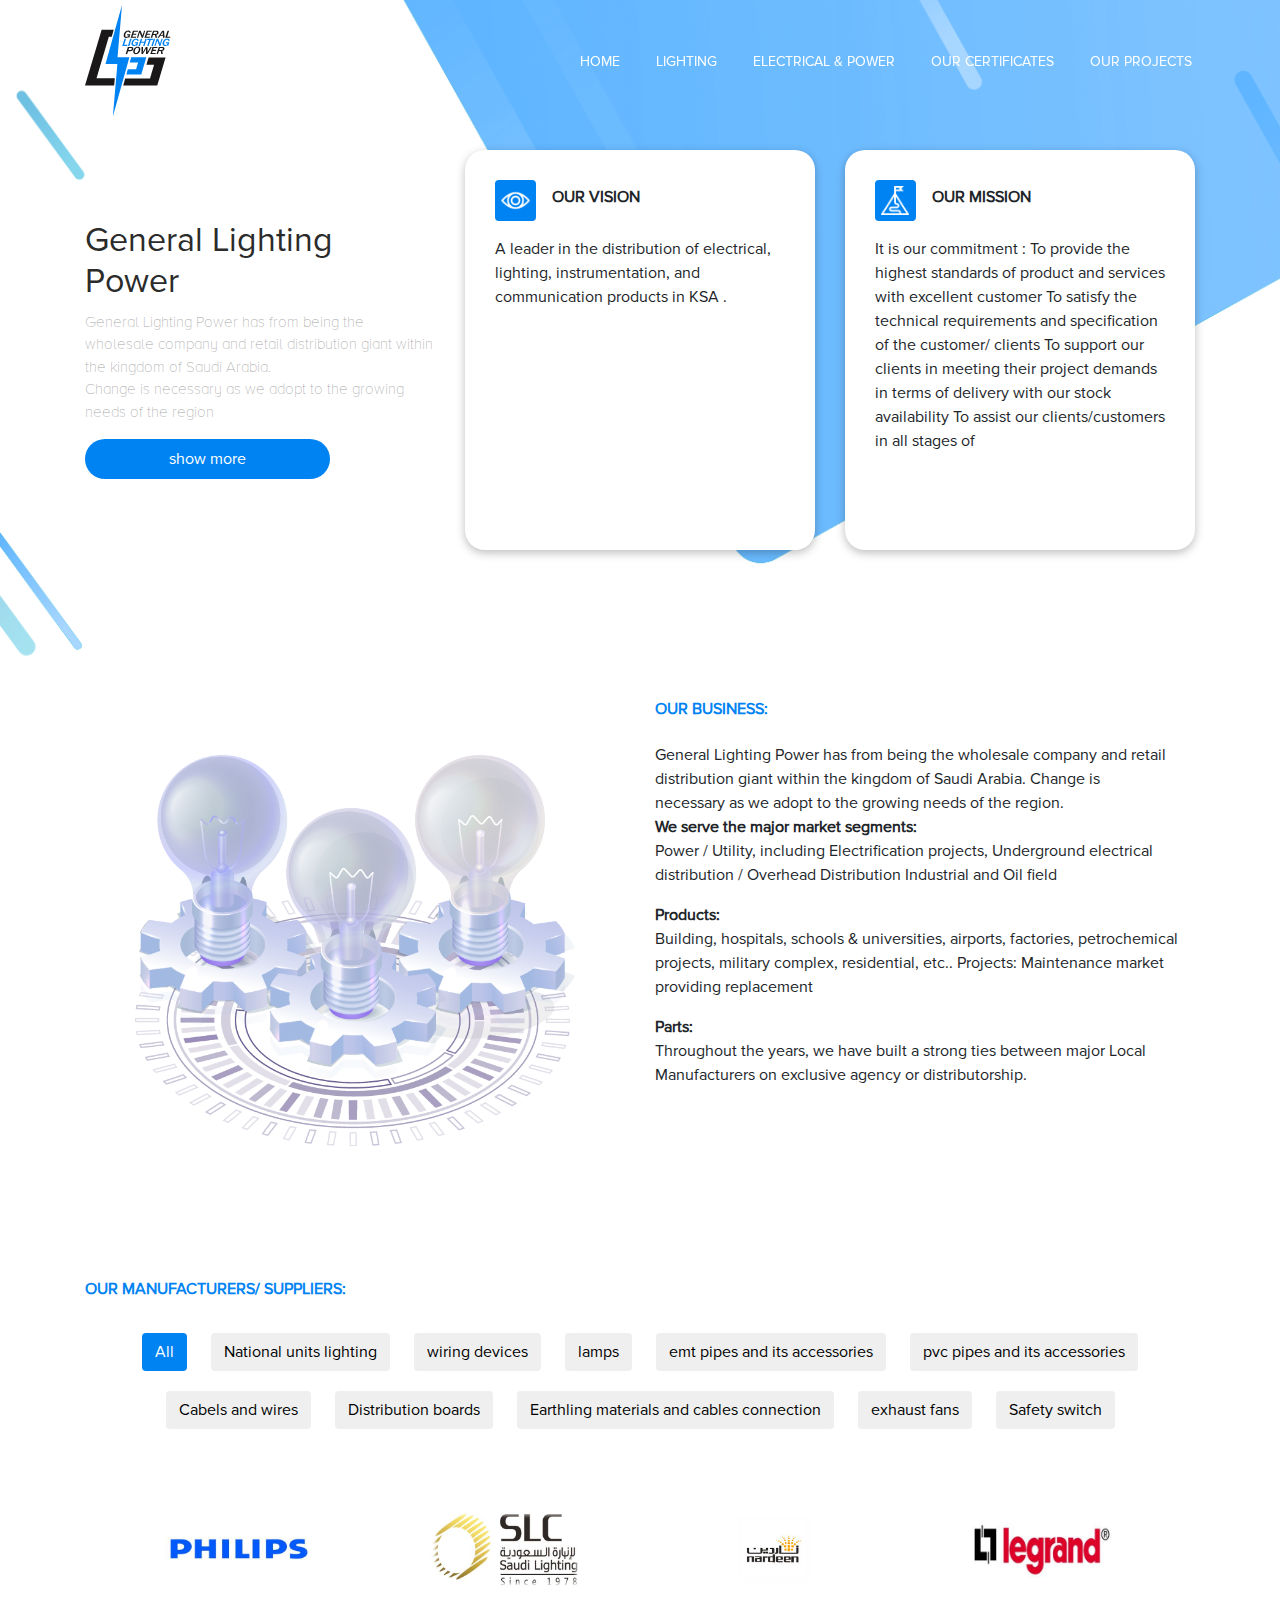
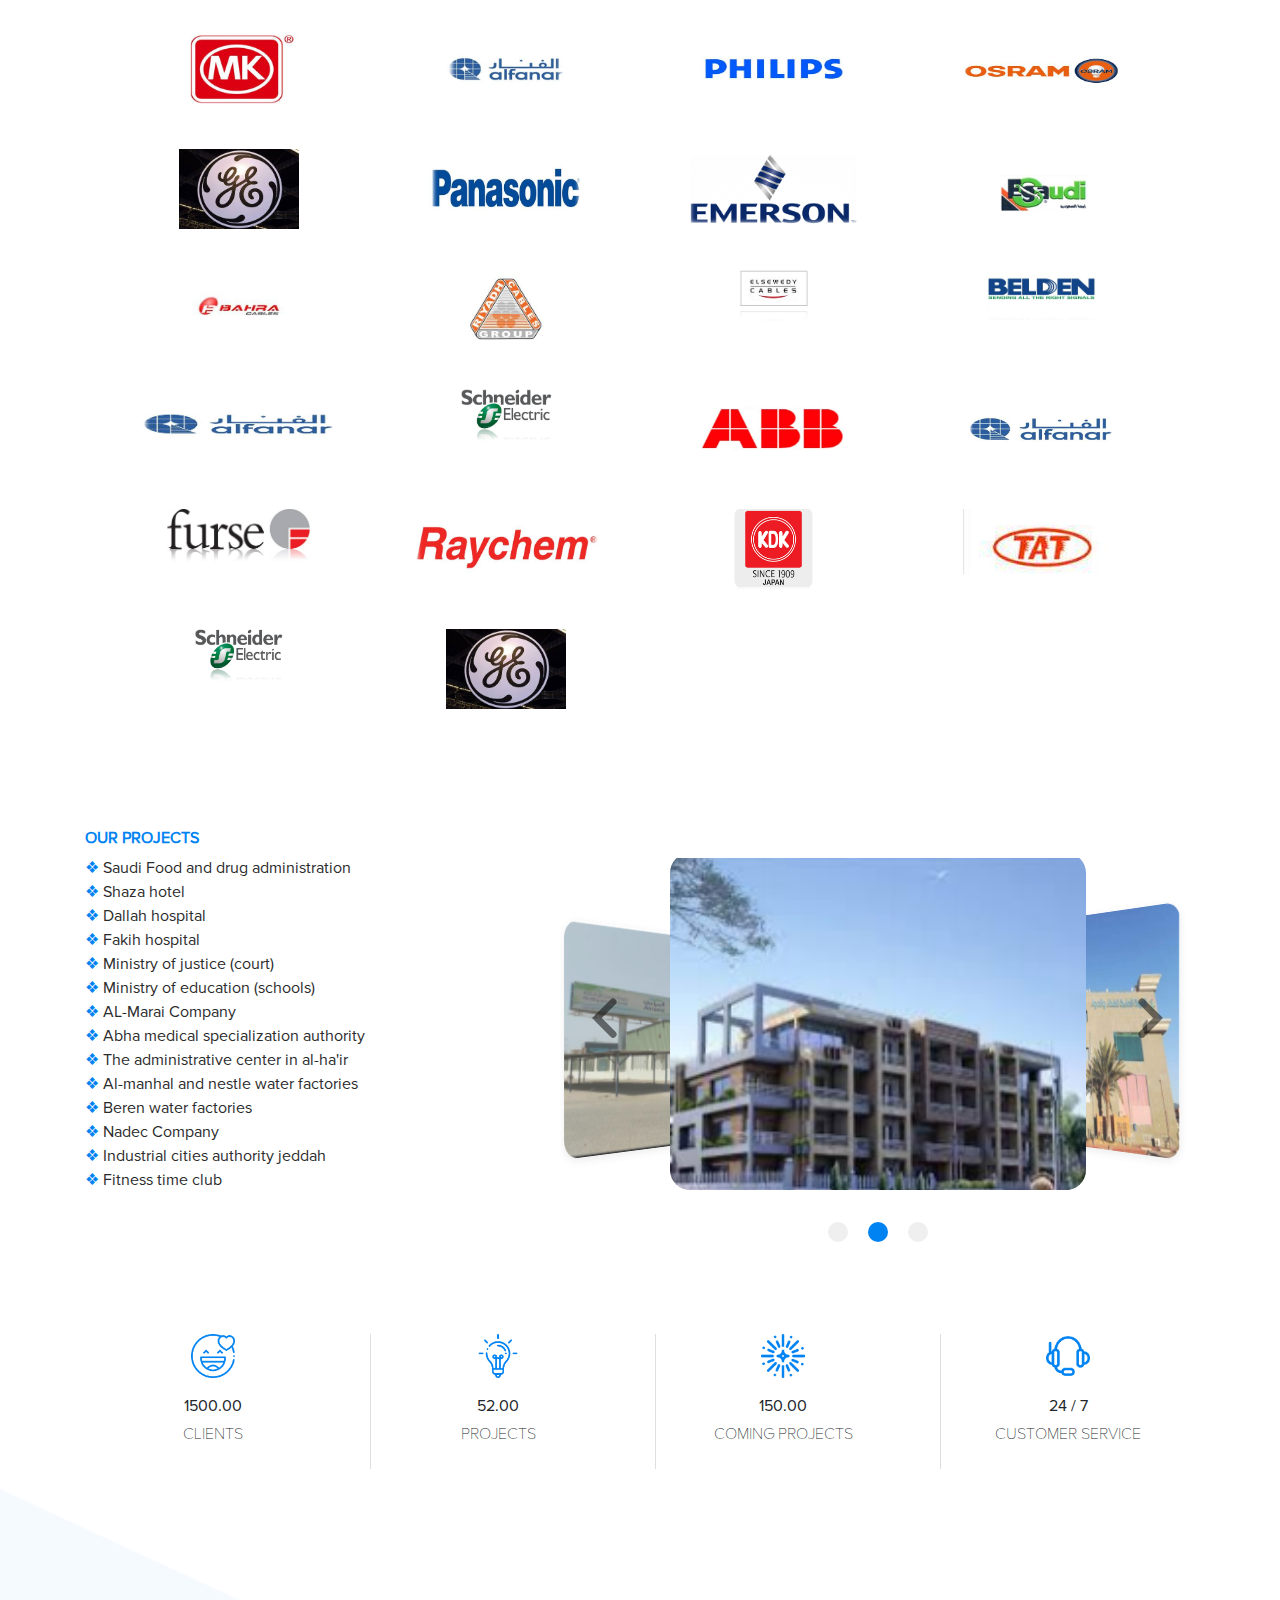
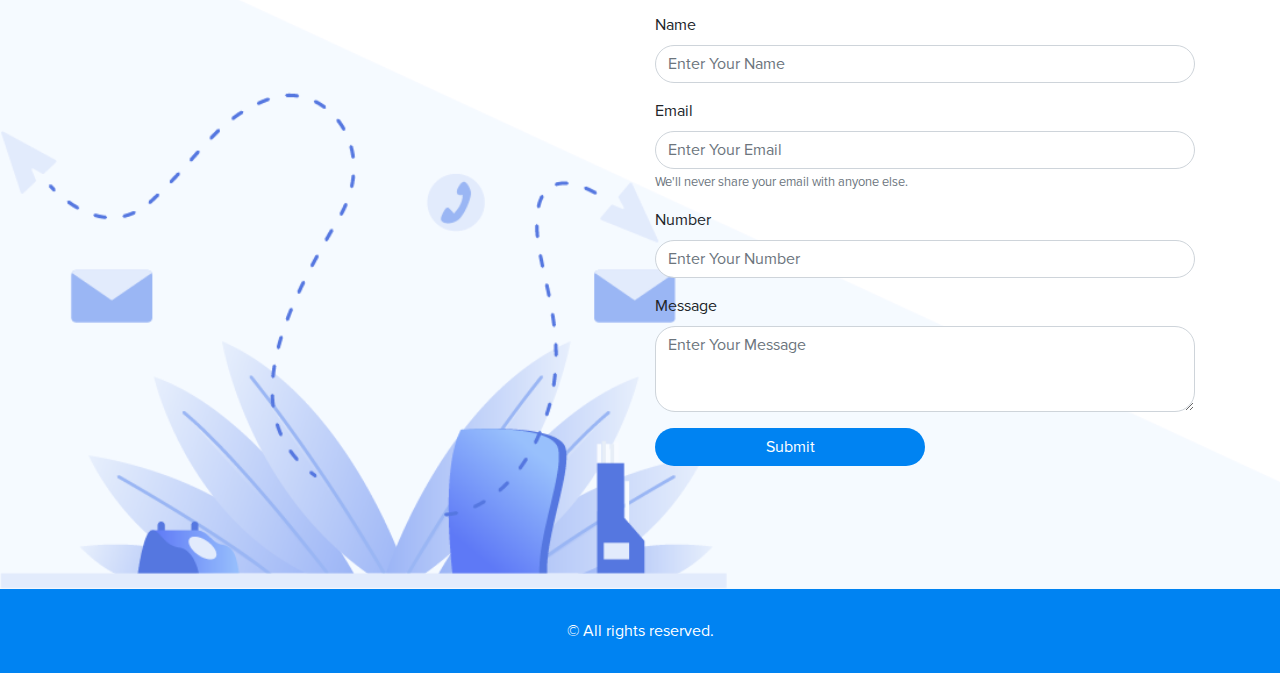
==== index.html @ 959a3797 "Initial commit." ====
<!DOCTYPE html>
<html>

<head>
  <title>GLP</title>
  <!-- Site Charset -->
  <meta charset="utf-8">
  <!-- Mobile Meta -->
  <meta name="viewport" content="width=device-width, height=device-height, initial-scale=1.0, user-scalable=yes">
  <link href="https://fonts.googleapis.com/css?family=Oswald:200,300,400,500,600,700" rel="stylesheet">
  <link href="css/all.min.css" type="stylesheet">
  <link href="css/fontawesome.min.css" type="stylesheet">

  <!-- light owl -->
  
  <link rel="stylesheet" href="css/jquery.flipster.min.css" type="text/css">

  <link href="css/animate.css" rel="stylesheet">


  <!-- BootStrap StyleSheets -->

  <link rel="stylesheet" type="text/css" href="css/bootstrap.min.css">

  <!-- Main StyleSheet -->
  <link rel="stylesheet" type="text/css" href="style.css">
  <link href="css/media.css" rel="stylesheet" type="text/css" />

</head>

<body>
  
  <header class="header" id="up">

    <div class="center-header fixed">
      <div class="container pr-0">
        <nav class="navbar navbar-expand-lg navbar-light px-0">
          <a class="navbar-brand m-0" href="#"><img src="images/logo.png"></a>
          <button class="navbar-toggler" type="button" data-toggle="collapse" data-target="#navbarNavDropdown"
            aria-controls="navbarNavDropdown" aria-expanded="false" aria-label="Toggle navigation">
            <span class="navbar-toggler-icon"></span>
          </button>
          <div id="navbarNavDropdown" class="navbar-collapse collapse show justify-content-end">
            <ul class="navbar-nav">
              <li class="nav-item">
                <a class="nav-link scroll active" href="#">HOME</a>
              </li>
              <li class="nav-item">
                <a class="nav-link scroll" href="#">LIGHTING</a>
              </li>
              <li class="nav-item">
                <a class="nav-link scroll" href="#"> Electrical & power</a>
              </li>

              <li class="nav-item">
                <a class="nav-link scroll" href="#">Our Certificates </a>
              </li>

              
              <li class="nav-item">
                <a class="nav-link scroll" href="#"> Our Projects </a>
              </li>
            </ul>
          </div>
        </nav>
      </div>
    </div>


  </header>

  <section id="cover">
   
  <div class="container">
    <div class="row">
      <div class="col-lg-4 col-md-6 col-xs-12 blockLight">
        <div class=" wow animate fadeInLeft animated" style="visibility: visible; animation-name: fadeInLeft;">

       <div class="powerLight">
         <h1>
          General Lighting Power
         </h1>
         <p>
          General Lighting Power has from being the wholesale company and retail
          distribution giant within the kingdom of Saudi Arabia.
          <br/>
          Change is necessary as we adopt to the growing needs of the region
         </p>
         <button class="btn" >
          show more
         </button>
       </div>
      </div>
      </div>

      <div class=" col-lg-4 col-md-6  col-xs-12 blockLight">
        <div class="card">
          <div class="media">
            <img class="ml-0 mb-3 mr-3" src="images/vision.png" alt="Generic placeholder image">
            <div class="media-body">
              <h5 class="mt-2">OUR VISION</h5>         
         </div>
        </div>
        <p>
          A leader in the distribution of electrical,
          lighting, instrumentation, and communication
          products in KSA .
        </p> 
        </div>
      </div>

      <div class=" col-lg-4 offset-lg-0 offset-md-3 col-md-6 col-xs-12 blockLight">
        <div class="card">
          <div class="media">
            <img class="ml-0 mb-3 mr-3" src="images/mission.png" alt="Generic placeholder image">
            <div class="media-body">
              <h5 class="mt-2">OUR MISSION</h5>         
         </div>
        </div>
        <p>
          It is our commitment : To provide the highest
          standards of product and services with
          excellent customer To satisfy the technical
          requirements and specification of the
          customer/ clients To support our clients in
          meeting their project demands in terms of
          delivery with our stock availability To assist our
          clients/customers in all stages of 
        </p> 
        </div>
      </div>

    </div>
  </div>
  </section>

<section id="business">
  <div class="container">
    <div class="row">
      <div class="col-md-6 col-xs-12 blockLight">
        <div class=" wow animate zoomIn animated" data-wow-duration="2s" style="visibility: visible; animation-name: zoomIn;">
        <img src="images/bussiness.png" class="img-fluid"/>
      </div>
      </div>
      <div class="col-md-6 col-xs-12">
        <div class="ourBusiness">
          <h5 class="mb-4">OUR Business:</h5>
         <p class="mb-0">General Lighting Power has from being the wholesale 
           company and retail
          distribution giant within the kingdom of Saudi Arabia.
          Change is
          <br> necessary as we adopt to the growing needs of the region.
         <p class="boldPrg"> We serve the major market segments:</p> 
          Power / Utility, including Electrification projects, Underground electrical
          distribution / Overhead Distribution Industrial and Oil field
          </p>
         <p>         
          <p class="boldPrg">  Products: </p>
          Building, hospitals, schools & universities, airports, factories,
          petrochemical projects, military complex, residential, etc..
          Projects:
          Maintenance market providing replacement
         </p>
          <p>              
          <p class="boldPrg">  Parts: </p>
          Throughout the years, we have built a strong ties between major Local
          Manufacturers on exclusive agency or distributorship.
          </p>
    
        </div>
      </div>
    </div>
  </div>
</section>

  <div class="test">
    <div id="Container"> 
  
      <div class="container">
        <h5 class="mb-4">OUR MANUFACTURERS/ SUPPLIERS:</h5>
        <div class="buttons">
          <button type="button" class=" btn filter all"  data-filter="all">All </button>
          <button type="button" class=" btn filter"  data-filter=".one">National units lighting  </button>
         
          <button type="button" class=" btn filter"  data-filter=".two"> wiring devices </button>
         
          <button type="button" class=" btn filter"  data-filter=".three"> lamps </button>

          <button type="button" class=" btn filter"  data-filter=".four">emt pipes and its accessories </button>

          <button type="button" class=" btn filter"  data-filter=".five"> pvc pipes and its accessories </button>

          <button type="button" class=" btn filter"  data-filter=".six">Cabels and wires </button>

          <button type="button" class=" btn filter"  data-filter=".seven"> Distribution boards </button>

          <button type="button" class=" btn filter"  data-filter=".eight"> Earthling materials and cables connection </button>

          <button type="button" class=" btn filter"  data-filter=".nine"> exhaust fans </button>

          <button type="button" class=" btn filter"  data-filter=".ten"> Safety switch </button>

        </div>
        <div class="row boxBrand">
          <div class="col-md-3 col-sm-6 mix one">
            <div class="new">
              <img class="img-fluid" src="images/p12.jpg" alt="pic1">
            </div>
          </div>
          <div class="col-md-3 col-sm-6 mix one">
            <div class="new">
              <img class="img-fluid" src="images/p11.jpg" alt="pic1">
            </div>
          </div>
          <div class="col-md-3 col-sm-6 mix one">
            <div class="new">
              <img class="img-fluid" src="images/p13.png" alt="pic1">
            </div>
          </div>


    


          <div class="col-md-3 col-sm-6 mix two">
            <div class="new">
                <img class="img-fluid" src="images/p21.jpg" alt="pic1">     
            </div>
          </div>
          <div class="col-md-3 col-sm-6 mix two">
            <div class="new">
                <img class="img-fluid" src="images/p22.jpg" alt="pic1">     
            </div>
          </div>
          <div class="col-md-3 col-sm-6 mix two">
            <div class="new">
                <img class="img-fluid" src="images/p23.jpg" alt="pic1">     
            </div>
          </div>
          <div class="col-md-3 col-sm-6 mix three">
            <div class="new">
                <img class="img-fluid" src="images/p31.jpg" alt="pic1">     
            </div>
          </div>
          <div class="col-md-3 col-sm-6 mix three">
            <div class="new">
                <img class="img-fluid" src="images/p32.jpg" alt="pic1">     
            </div>
          </div>
          <div class="col-md-3 col-sm-6 mix three">
            <div class="new">
                <img class="img-fluid" src="images/p33.jpg" alt="pic1">     
            </div>
          </div>

          <div class="col-md-3 col-sm-6 mix four">
            <div class="new">
                <img class="img-fluid" src="images/p41.jpg" alt="pic1">     
            </div>
          </div>
          
          <div class="col-md-3 col-sm-6 mix four">
            <div class="new">
                <img class="img-fluid" src="images/p42.png" alt="pic1">     
            </div>
          </div>


          <div class="col-md-3 col-sm-6 mix five">
            <div class="new">
                <img class="img-fluid" src="images/p5.jpg" alt="pic1">     
            </div>
          </div>


          <div class="col-md-3 col-sm-6 mix six">
            <div class="new">
                <img class="img-fluid" src="images/p61.jpg" alt="pic1">     
            </div>
          </div>
          <div class="col-md-3 col-sm-6 mix six">
            <div class="new">
                <img class="img-fluid" src="images/p62.jpg" alt="pic1">     
            </div>
          </div>
          <div class="col-md-3 col-sm-6 mix six">
            <div class="new">
                <img class="img-fluid" src="images/p63.jpg" alt="pic1">     
            </div>
          </div>
          <div class="col-md-3 col-sm-6 mix six">
            <div class="new">
                <img class="img-fluid" src="images/p64.jpg" alt="pic1">     
            </div>
          </div>
          <div class="col-md-3 col-sm-6 mix six">
            <div class="new">
                <img class="img-fluid" src="images/p65.jpg" alt="pic1">     
            </div>
          </div>
          <div class="col-md-3 col-sm-6 mix seven">
            <div class="new">
                <img class="img-fluid" src="images/p71.jpg" alt="pic1">     
            </div>
          </div>
          <div class="col-md-3 col-sm-6 mix seven">
            <div class="new">
                <img class="img-fluid" src="images/p72.jpg" alt="pic1">     
            </div>
          </div>
          <div class="col-md-3 col-sm-6 mix seven">
            <div class="new">
                <img class="img-fluid" src="images/p73.jpg" alt="pic1">     
            </div>
          </div>

          <div class="col-md-3 col-sm-6 mix eight">
            <div class="new">
                <img class="img-fluid" src="images/p81.jpg" alt="pic1">     
            </div>
          </div>
          <div class="col-md-3 col-sm-6 mix eight">
            <div class="new">
                <img class="img-fluid" src="images/p82.jpg" alt="pic1">     
            </div>
          </div>

          <div class="col-md-3 col-sm-6 mix nine">
            <div class="new">
                <img class="img-fluid" src="images/p91.png" alt="pic1">     
            </div>
          </div>

          <div class="col-md-3 col-sm-6 mix nine">
            <div class="new">
                <img class="img-fluid" src="images/p92.jpg" alt="pic1">     
            </div>
          </div>
          <div class="col-md-3 col-sm-6 mix ten">
            <div class="new">
                <img class="img-fluid" src="images/p101.jpg" alt="pic1">     
            </div>
          </div>
          <div class="col-md-3 col-sm-6 mix ten">
            <div class="new">
                <img class="img-fluid" src="images/p102.jpg" alt="pic1">     
            </div>
          </div>


        </div>
      </div>


    </div>
  </div>


  <section id="ourProject">
    <div class="container">
    <div class="row">
      <div class="col-md-5 col-xs-12">
        <div class="projects">
          <h5>our projects</h5>
          <p><span>❖</span> Saudi Food and drug administration</p> 
          <p><span>❖</span> Shaza hotel</p> 
          <p><span>❖</span> Dallah hospital</p> 
          <p><span>❖</span> Fakih hospital </p> 
          <p><span>❖</span> Ministry of justice (court)</p> 
          <p><span>❖</span> Ministry of education (schools)</p> 
          <p><span>❖</span> AL-Marai Company</p> 
          <p><span>❖</span> Abha medical specialization authority</p> 
          <p><span>❖</span> The administrative center in al-ha'ir </p> 
          <p><span>❖</span> Al-manhal and nestle water factories</p> 
          <p><span>❖</span> Beren water factories</p> 
          <p><span>❖</span> Nadec Company</p> 
          <p><span>❖</span> Industrial cities authority jeddah</p>
          <p><span>❖</span> Fitness time club</p> 
        </div>
      </div>


        <div class="col-md-7 col-xs-12">

          <div id="carousel">
            <ul class="flip-items">
                <li data-flip-title="Red">
                    <img src="images/Layer 5.png">
                </li>
                <li data-flip-title="Razzmatazz" data-flip-category="Purples">
                    <img src="images/Mask Group 8.png">
                 </li>
                <li data-flip-title="Deep Lilac" data-flip-category="Purples">
                  <img src="images/Layer 2.png">
                </li>
            
            </ul>

          
        </div>
        <div class="nav__links">
          <ul id="slider-dots">
          </ul>
        </div>
     
      </div>

      </div>
    </div>
   
  </section>

<section id="proparty">
 <div class="container">
   <div class="row">

     <div class="col-md-3 col-xs-12">
      <div class="card noBorder">
        <img class="img-fluid" src="images/heart.png"/>
        <p class="mb-1 mt-3 boldPrg">1500.00</p>
        <p class="thinPrg">clients</p>
      </div>
     </div>

     <div class="col-md-3 col-xs-12">
      <div class="card">
        <img class="img-fluid" src="images/idea.png"/>
        <p class="mb-1 mt-3 boldPrg">52.00</p>
        <p class="thinPrg">projects</p>
      </div>
     </div>

     <div class="col-md-3 col-xs-12">
      <div class="card">
        <img class="img-fluid" src="images/firework.png"/>
        <p class="mb-1 mt-3 boldPrg">150.00</p>
        <p class="thinPrg">coming projects</p>
      </div>
     </div>

     <div class="col-md-3 col-xs-12">
      <div class="card">
        <img class="img-fluid" src="images/customer-service.png"/>
        <p class="mb-1 mt-3 boldPrg">24 / 7</p>
        <p class="thinPrg">customer service</p>
      </div>
     </div>

   </div>
 </div>
</section>




  <footer>
    <div class="footerCover">
      <div class="container">
        <div class="row">
         <div class="offset-md-6 col-md-6 col-xs-12">
           <div class="lightBorder">
             <form>

              <div class="form-group">
                <label for="formGroupExampleInput">Name</label>
                <input type="text" class="form-control" id="formGroupExampleInput" placeholder="Enter Your Name ">
              </div>
  
              <div class="form-group">
                <label for="exampleInputEmail1">Email</label>
                <input type="email" class="form-control" id="exampleInputEmail1" aria-describedby="emailHelp" placeholder="Enter Your Email">
                <small id="emailHelp" class="form-text text-muted">We'll never share your email with anyone else.</small>
              </div>
              
              <div class="form-group">
                <label for="formGroupExampleInput">Number</label>
                <input type="text" class="form-control" id="formGroupExampleInput1" placeholder="Enter Your Number">
              </div>
  
              <div class="form-group">
                <label for="exampleFormControlTextarea1">Message</label>
                <textarea class="form-control" id="exampleFormControlTextarea1" placeholder="Enter Your Message" rows="3"></textarea>
              </div>
           
              <button type="submit" class="btn btn-primary">Submit</button>
            </form></div>
        
        </div>
        </div><!--row-->
      </div> <!--container---->
    </div><!--footer cover-->

    <div class="col-md-12 p-0">
      <div class="copyright">
        <p class="mb-0">© All rights reserved.</p>
      </div>
    </div>
  </footer>

  <!-- JavaScript -->

  <script type="text/javascript" src="js/jquery.min.js"></script>
  <script type="text/javascript" src="js/bootstrap.min.js"></script>
  <script type="text/javascript" src="js/fontawesome.min.js"></script>
  <script type="text/javascript" src="js/mixitup.js"></script>
  <script type="text/javascript" src="js/wow.min.js"></script>
  <script type="text/javascript" src="js/all.min.js"></script>
  <script type="text/javascript" src="js/jquery.flipster.min.js"></script>
  <script type="text/javascript" src="js/main.js"></script>
</body>

</html>
---- css/all.min.css ----
.fa,.fab,.fal,.far,.fas{-moz-osx-font-smoothing:grayscale;-webkit-font-smoothing:antialiased;display:inline-block;font-style:normal;font-variant:normal;text-rendering:auto;line-height:1}.fa-lg{font-size:1.33333em;line-height:.75em;vertical-align:-.0667em}.fa-xs{font-size:.75em}.fa-sm{font-size:.875em}.fa-1x{font-size:1em}.fa-2x{font-size:2em}.fa-3x{font-size:3em}.fa-4x{font-size:4em}.fa-5x{font-size:5em}.fa-6x{font-size:6em}.fa-7x{font-size:7em}.fa-8x{font-size:8em}.fa-9x{font-size:9em}.fa-10x{font-size:10em}.fa-fw{text-align:center;width:1.25em}.fa-ul{list-style-type:none;margin-left:2.5em;padding-left:0}.fa-ul>li{position:relative}.fa-li{left:-2em;position:absolute;text-align:center;width:2em;line-height:inherit}.fa-border{border:.08em solid #eee;border-radius:.1em;padding:.2em .25em .15em}.fa-pull-left{float:left}.fa-pull-right{float:right}.fa.fa-pull-left,.fab.fa-pull-left,.fal.fa-pull-left,.far.fa-pull-left,.fas.fa-pull-left{margin-right:.3em}.fa.fa-pull-right,.fab.fa-pull-right,.fal.fa-pull-right,.far.fa-pull-right,.fas.fa-pull-right{margin-left:.3em}.fa-spin{animation:fa-spin 2s infinite linear}.fa-pulse{animation:fa-spin 1s infinite steps(8)}@keyframes fa-spin{0%{transform:rotate(0deg)}to{transform:rotate(1turn)}}.fa-rotate-90{-ms-filter:"progid:DXImageTransform.Microsoft.BasicImage(rotation=1)";transform:rotate(90deg)}.fa-rotate-180{-ms-filter:"progid:DXImageTransform.Microsoft.BasicImage(rotation=2)";transform:rotate(180deg)}.fa-rotate-270{-ms-filter:"progid:DXImageTransform.Microsoft.BasicImage(rotation=3)";transform:rotate(270deg)}.fa-flip-horizontal{-ms-filter:"progid:DXImageTransform.Microsoft.BasicImage(rotation=0, mirror=1)";transform:scaleX(-1)}.fa-flip-vertical{transform:scaleY(-1)}.fa-flip-horizontal.fa-flip-vertical,.fa-flip-vertical{-ms-filter:"progid:DXImageTransform.Microsoft.BasicImage(rotation=2, mirror=1)"}.fa-flip-horizontal.fa-flip-vertical{transform:scale(-1)}:root .fa-flip-horizontal,:root .fa-flip-vertical,:root .fa-rotate-90,:root .fa-rotate-180,:root .fa-rotate-270{filter:none}.fa-stack{display:inline-block;height:2em;line-height:2em;position:relative;vertical-align:middle;width:2.5em}.fa-stack-1x,.fa-stack-2x{left:0;position:absolute;text-align:center;width:100%}.fa-stack-1x{line-height:inherit}.fa-stack-2x{font-size:2em}.fa-inverse{color:#fff}.fa-500px:before{content:"\f26e"}.fa-accessible-icon:before{content:"\f368"}.fa-accusoft:before{content:"\f369"}.fa-acquisitions-incorporated:before{content:"\f6af"}.fa-ad:before{content:"\f641"}.fa-address-book:before{content:"\f2b9"}.fa-address-card:before{content:"\f2bb"}.fa-adjust:before{content:"\f042"}.fa-adn:before{content:"\f170"}.fa-adobe:before{content:"\f778"}.fa-adversal:before{content:"\f36a"}.fa-affiliatetheme:before{content:"\f36b"}.fa-air-freshener:before{content:"\f5d0"}.fa-algolia:before{content:"\f36c"}.fa-align-center:before{content:"\f037"}.fa-align-justify:before{content:"\f039"}.fa-align-left:before{content:"\f036"}.fa-align-right:before{content:"\f038"}.fa-alipay:before{content:"\f642"}.fa-allergies:before{content:"\f461"}.fa-amazon:before{content:"\f270"}.fa-amazon-pay:before{content:"\f42c"}.fa-ambulance:before{content:"\f0f9"}.fa-american-sign-language-interpreting:before{content:"\f2a3"}.fa-amilia:before{content:"\f36d"}.fa-anchor:before{content:"\f13d"}.fa-android:before{content:"\f17b"}.fa-angellist:before{content:"\f209"}.fa-angle-double-down:before{content:"\f103"}.fa-angle-double-left:before{content:"\f100"}.fa-angle-double-right:before{content:"\f101"}.fa-angle-double-up:before{content:"\f102"}.fa-angle-down:before{content:"\f107"}.fa-angle-left:before{content:"\f104"}.fa-angle-right:before{content:"\f105"}.fa-angle-up:before{content:"\f106"}.fa-angry:before{content:"\f556"}.fa-angrycreative:before{content:"\f36e"}.fa-angular:before{content:"\f420"}.fa-ankh:before{content:"\f644"}.fa-app-store:before{content:"\f36f"}.fa-app-store-ios:before{content:"\f370"}.fa-apper:before{content:"\f371"}.fa-apple:before{content:"\f179"}.fa-apple-alt:before{content:"\f5d1"}.fa-apple-pay:before{content:"\f415"}.fa-archive:before{content:"\f187"}.fa-archway:before{content:"\f557"}.fa-arrow-alt-circle-down:before{content:"\f358"}.fa-arrow-alt-circle-left:before{content:"\f359"}.fa-arrow-alt-circle-right:before{content:"\f35a"}.fa-arrow-alt-circle-up:before{content:"\f35b"}.fa-arrow-circle-down:before{content:"\f0ab"}.fa-arrow-circle-left:before{content:"\f0a8"}.fa-arrow-circle-right:before{content:"\f0a9"}.fa-arrow-circle-up:before{content:"\f0aa"}.fa-arrow-down:before{content:"\f063"}.fa-arrow-left:before{content:"\f060"}.fa-arrow-right:before{content:"\f061"}.fa-arrow-up:before{content:"\f062"}.fa-arrows-alt:before{content:"\f0b2"}.fa-arrows-alt-h:before{content:"\f337"}.fa-arrows-alt-v:before{content:"\f338"}.fa-artstation:before{content:"\f77a"}.fa-assistive-listening-systems:before{content:"\f2a2"}.fa-asterisk:before{content:"\f069"}.fa-asymmetrik:before{content:"\f372"}.fa-at:before{content:"\f1fa"}.fa-atlas:before{content:"\f558"}.fa-atlassian:before{content:"\f77b"}.fa-atom:before{content:"\f5d2"}.fa-audible:before{content:"\f373"}.fa-audio-description:before{content:"\f29e"}.fa-autoprefixer:before{content:"\f41c"}.fa-avianex:before{content:"\f374"}.fa-aviato:before{content:"\f421"}.fa-award:before{content:"\f559"}.fa-aws:before{content:"\f375"}.fa-baby:before{content:"\f77c"}.fa-baby-carriage:before{content:"\f77d"}.fa-backspace:before{content:"\f55a"}.fa-backward:before{content:"\f04a"}.fa-balance-scale:before{content:"\f24e"}.fa-ban:before{content:"\f05e"}.fa-band-aid:before{content:"\f462"}.fa-bandcamp:before{content:"\f2d5"}.fa-barcode:before{content:"\f02a"}.fa-bars:before{content:"\f0c9"}.fa-baseball-ball:before{content:"\f433"}.fa-basketball-ball:before{content:"\f434"}.fa-bath:before{content:"\f2cd"}.fa-battery-empty:before{content:"\f244"}.fa-battery-full:before{content:"\f240"}.fa-battery-half:before{content:"\f242"}.fa-battery-quarter:before{content:"\f243"}.fa-battery-three-quarters:before{content:"\f241"}.fa-bed:before{content:"\f236"}.fa-beer:before{content:"\f0fc"}.fa-behance:before{content:"\f1b4"}.fa-behance-square:before{content:"\f1b5"}.fa-bell:before{content:"\f0f3"}.fa-bell-slash:before{content:"\f1f6"}.fa-bezier-curve:before{content:"\f55b"}.fa-bible:before{content:"\f647"}.fa-bicycle:before{content:"\f206"}.fa-bimobject:before{content:"\f378"}.fa-binoculars:before{content:"\f1e5"}.fa-biohazard:before{content:"\f780"}.fa-birthday-cake:before{content:"\f1fd"}.fa-bitbucket:before{content:"\f171"}.fa-bitcoin:before{content:"\f379"}.fa-bity:before{content:"\f37a"}.fa-black-tie:before{content:"\f27e"}.fa-blackberry:before{content:"\f37b"}.fa-blender:before{content:"\f517"}.fa-blender-phone:before{content:"\f6b6"}.fa-blind:before{content:"\f29d"}.fa-blog:before{content:"\f781"}.fa-blogger:before{content:"\f37c"}.fa-blogger-b:before{content:"\f37d"}.fa-bluetooth:before{content:"\f293"}.fa-bluetooth-b:before{content:"\f294"}.fa-bold:before{content:"\f032"}.fa-bolt:before{content:"\f0e7"}.fa-bomb:before{content:"\f1e2"}.fa-bone:before{content:"\f5d7"}.fa-bong:before{content:"\f55c"}.fa-book:before{content:"\f02d"}.fa-book-dead:before{content:"\f6b7"}.fa-book-open:before{content:"\f518"}.fa-book-reader:before{content:"\f5da"}.fa-bookmark:before{content:"\f02e"}.fa-bowling-ball:before{content:"\f436"}.fa-box:before{content:"\f466"}.fa-box-open:before{content:"\f49e"}.fa-boxes:before{content:"\f468"}.fa-braille:before{content:"\f2a1"}.fa-brain:before{content:"\f5dc"}.fa-briefcase:before{content:"\f0b1"}.fa-briefcase-medical:before{content:"\f469"}.fa-broadcast-tower:before{content:"\f519"}.fa-broom:before{content:"\f51a"}.fa-brush:before{content:"\f55d"}.fa-btc:before{content:"\f15a"}.fa-bug:before{content:"\f188"}.fa-building:before{content:"\f1ad"}.fa-bullhorn:before{content:"\f0a1"}.fa-bullseye:before{content:"\f140"}.fa-burn:before{content:"\f46a"}.fa-buromobelexperte:before{content:"\f37f"}.fa-bus:before{content:"\f207"}.fa-bus-alt:before{content:"\f55e"}.fa-business-time:before{content:"\f64a"}.fa-buysellads:before{content:"\f20d"}.fa-calculator:before{content:"\f1ec"}.fa-calendar:before{content:"\f133"}.fa-calendar-alt:before{content:"\f073"}.fa-calendar-check:before{content:"\f274"}.fa-calendar-day:before{content:"\f783"}.fa-calendar-minus:before{content:"\f272"}.fa-calendar-plus:before{content:"\f271"}.fa-calendar-times:before{content:"\f273"}.fa-calendar-week:before{content:"\f784"}.fa-camera:before{content:"\f030"}.fa-camera-retro:before{content:"\f083"}.fa-campground:before{content:"\f6bb"}.fa-canadian-maple-leaf:before{content:"\f785"}.fa-candy-cane:before{content:"\f786"}.fa-cannabis:before{content:"\f55f"}.fa-capsules:before{content:"\f46b"}.fa-car:before{content:"\f1b9"}.fa-car-alt:before{content:"\f5de"}.fa-car-battery:before{content:"\f5df"}.fa-car-crash:before{content:"\f5e1"}.fa-car-side:before{content:"\f5e4"}.fa-caret-down:before{content:"\f0d7"}.fa-caret-left:before{content:"\f0d9"}.fa-caret-right:before{content:"\f0da"}.fa-caret-square-down:before{content:"\f150"}.fa-caret-square-left:before{content:"\f191"}.fa-caret-square-right:before{content:"\f152"}.fa-caret-square-up:before{content:"\f151"}.fa-caret-up:before{content:"\f0d8"}.fa-carrot:before{content:"\f787"}.fa-cart-arrow-down:before{content:"\f218"}.fa-cart-plus:before{content:"\f217"}.fa-cash-register:before{content:"\f788"}.fa-cat:before{content:"\f6be"}.fa-cc-amazon-pay:before{content:"\f42d"}.fa-cc-amex:before{content:"\f1f3"}.fa-cc-apple-pay:before{content:"\f416"}.fa-cc-diners-club:before{content:"\f24c"}.fa-cc-discover:before{content:"\f1f2"}.fa-cc-jcb:before{content:"\f24b"}.fa-cc-mastercard:before{content:"\f1f1"}.fa-cc-paypal:before{content:"\f1f4"}.fa-cc-stripe:before{content:"\f1f5"}.fa-cc-visa:before{content:"\f1f0"}.fa-centercode:before{content:"\f380"}.fa-centos:before{content:"\f789"}.fa-certificate:before{content:"\f0a3"}.fa-chair:before{content:"\f6c0"}.fa-chalkboard:before{content:"\f51b"}.fa-chalkboard-teacher:before{content:"\f51c"}.fa-charging-station:before{content:"\f5e7"}.fa-chart-area:before{content:"\f1fe"}.fa-chart-bar:before{content:"\f080"}.fa-chart-line:before{content:"\f201"}.fa-chart-pie:before{content:"\f200"}.fa-check:before{content:"\f00c"}.fa-check-circle:before{content:"\f058"}.fa-check-double:before{content:"\f560"}.fa-check-square:before{content:"\f14a"}.fa-chess:before{content:"\f439"}.fa-chess-bishop:before{content:"\f43a"}.fa-chess-board:before{content:"\f43c"}.fa-chess-king:before{content:"\f43f"}.fa-chess-knight:before{content:"\f441"}.fa-chess-pawn:before{content:"\f443"}.fa-chess-queen:before{content:"\f445"}.fa-chess-rook:before{content:"\f447"}.fa-chevron-circle-down:before{content:"\f13a"}.fa-chevron-circle-left:before{content:"\f137"}.fa-chevron-circle-right:before{content:"\f138"}.fa-chevron-circle-up:before{content:"\f139"}.fa-chevron-down:before{content:"\f078"}.fa-chevron-left:before{content:"\f053"}.fa-chevron-right:before{content:"\f054"}.fa-chevron-up:before{content:"\f077"}.fa-child:before{content:"\f1ae"}.fa-chrome:before{content:"\f268"}.fa-church:before{content:"\f51d"}.fa-circle:before{content:"\f111"}.fa-circle-notch:before{content:"\f1ce"}.fa-city:before{content:"\f64f"}.fa-clipboard:before{content:"\f328"}.fa-clipboard-check:before{content:"\f46c"}.fa-clipboard-list:before{content:"\f46d"}.fa-clock:before{content:"\f017"}.fa-clone:before{content:"\f24d"}.fa-closed-captioning:before{content:"\f20a"}.fa-cloud:before{content:"\f0c2"}.fa-cloud-download-alt:before{content:"\f381"}.fa-cloud-meatball:before{content:"\f73b"}.fa-cloud-moon:before{content:"\f6c3"}.fa-cloud-moon-rain:before{content:"\f73c"}.fa-cloud-rain:before{content:"\f73d"}.fa-cloud-showers-heavy:before{content:"\f740"}.fa-cloud-sun:before{content:"\f6c4"}.fa-cloud-sun-rain:before{content:"\f743"}.fa-cloud-upload-alt:before{content:"\f382"}.fa-cloudscale:before{content:"\f383"}.fa-cloudsmith:before{content:"\f384"}.fa-cloudversify:before{content:"\f385"}.fa-cocktail:before{content:"\f561"}.fa-code:before{content:"\f121"}.fa-code-branch:before{content:"\f126"}.fa-codepen:before{content:"\f1cb"}.fa-codiepie:before{content:"\f284"}.fa-coffee:before{content:"\f0f4"}.fa-cog:before{content:"\f013"}.fa-cogs:before{content:"\f085"}.fa-coins:before{content:"\f51e"}.fa-columns:before{content:"\f0db"}.fa-comment:before{content:"\f075"}.fa-comment-alt:before{content:"\f27a"}.fa-comment-dollar:before{content:"\f651"}.fa-comment-dots:before{content:"\f4ad"}.fa-comment-slash:before{content:"\f4b3"}.fa-comments:before{content:"\f086"}.fa-comments-dollar:before{content:"\f653"}.fa-compact-disc:before{content:"\f51f"}.fa-compass:before{content:"\f14e"}.fa-compress:before{content:"\f066"}.fa-compress-arrows-alt:before{content:"\f78c"}.fa-concierge-bell:before{content:"\f562"}.fa-confluence:before{content:"\f78d"}.fa-connectdevelop:before{content:"\f20e"}.fa-contao:before{content:"\f26d"}.fa-cookie:before{content:"\f563"}.fa-cookie-bite:before{content:"\f564"}.fa-copy:before{content:"\f0c5"}.fa-copyright:before{content:"\f1f9"}.fa-couch:before{content:"\f4b8"}.fa-cpanel:before{content:"\f388"}.fa-creative-commons:before{content:"\f25e"}.fa-creative-commons-by:before{content:"\f4e7"}.fa-creative-commons-nc:before{content:"\f4e8"}.fa-creative-commons-nc-eu:before{content:"\f4e9"}.fa-creative-commons-nc-jp:before{content:"\f4ea"}.fa-creative-commons-nd:before{content:"\f4eb"}.fa-creative-commons-pd:before{content:"\f4ec"}.fa-creative-commons-pd-alt:before{content:"\f4ed"}.fa-creative-commons-remix:before{content:"\f4ee"}.fa-creative-commons-sa:before{content:"\f4ef"}.fa-creative-commons-sampling:before{content:"\f4f0"}.fa-creative-commons-sampling-plus:before{content:"\f4f1"}.fa-creative-commons-share:before{content:"\f4f2"}.fa-creative-commons-zero:before{content:"\f4f3"}.fa-credit-card:before{content:"\f09d"}.fa-critical-role:before{content:"\f6c9"}.fa-crop:before{content:"\f125"}.fa-crop-alt:before{content:"\f565"}.fa-cross:before{content:"\f654"}.fa-crosshairs:before{content:"\f05b"}.fa-crow:before{content:"\f520"}.fa-crown:before{content:"\f521"}.fa-css3:before{content:"\f13c"}.fa-css3-alt:before{content:"\f38b"}.fa-cube:before{content:"\f1b2"}.fa-cubes:before{content:"\f1b3"}.fa-cut:before{content:"\f0c4"}.fa-cuttlefish:before{content:"\f38c"}.fa-d-and-d:before{content:"\f38d"}.fa-d-and-d-beyond:before{content:"\f6ca"}.fa-dashcube:before{content:"\f210"}.fa-database:before{content:"\f1c0"}.fa-deaf:before{content:"\f2a4"}.fa-delicious:before{content:"\f1a5"}.fa-democrat:before{content:"\f747"}.fa-deploydog:before{content:"\f38e"}.fa-deskpro:before{content:"\f38f"}.fa-desktop:before{content:"\f108"}.fa-dev:before{content:"\f6cc"}.fa-deviantart:before{content:"\f1bd"}.fa-dharmachakra:before{content:"\f655"}.fa-dhl:before{content:"\f790"}.fa-diagnoses:before{content:"\f470"}.fa-diaspora:before{content:"\f791"}.fa-dice:before{content:"\f522"}.fa-dice-d20:before{content:"\f6cf"}.fa-dice-d6:before{content:"\f6d1"}.fa-dice-five:before{content:"\f523"}.fa-dice-four:before{content:"\f524"}.fa-dice-one:before{content:"\f525"}.fa-dice-six:before{content:"\f526"}.fa-dice-three:before{content:"\f527"}.fa-dice-two:before{content:"\f528"}.fa-digg:before{content:"\f1a6"}.fa-digital-ocean:before{content:"\f391"}.fa-digital-tachograph:before{content:"\f566"}.fa-directions:before{content:"\f5eb"}.fa-discord:before{content:"\f392"}.fa-discourse:before{content:"\f393"}.fa-divide:before{content:"\f529"}.fa-dizzy:before{content:"\f567"}.fa-dna:before{content:"\f471"}.fa-dochub:before{content:"\f394"}.fa-docker:before{content:"\f395"}.fa-dog:before{content:"\f6d3"}.fa-dollar-sign:before{content:"\f155"}.fa-dolly:before{content:"\f472"}.fa-dolly-flatbed:before{content:"\f474"}.fa-donate:before{content:"\f4b9"}.fa-door-closed:before{content:"\f52a"}.fa-door-open:before{content:"\f52b"}.fa-dot-circle:before{content:"\f192"}.fa-dove:before{content:"\f4ba"}.fa-download:before{content:"\f019"}.fa-draft2digital:before{content:"\f396"}.fa-drafting-compass:before{content:"\f568"}.fa-dragon:before{content:"\f6d5"}.fa-draw-polygon:before{content:"\f5ee"}.fa-dribbble:before{content:"\f17d"}.fa-dribbble-square:before{content:"\f397"}.fa-dropbox:before{content:"\f16b"}.fa-drum:before{content:"\f569"}.fa-drum-steelpan:before{content:"\f56a"}.fa-drumstick-bite:before{content:"\f6d7"}.fa-drupal:before{content:"\f1a9"}.fa-dumbbell:before{content:"\f44b"}.fa-dumpster:before{content:"\f793"}.fa-dumpster-fire:before{content:"\f794"}.fa-dungeon:before{content:"\f6d9"}.fa-dyalog:before{content:"\f399"}.fa-earlybirds:before{content:"\f39a"}.fa-ebay:before{content:"\f4f4"}.fa-edge:before{content:"\f282"}.fa-edit:before{content:"\f044"}.fa-eject:before{content:"\f052"}.fa-elementor:before{content:"\f430"}.fa-ellipsis-h:before{content:"\f141"}.fa-ellipsis-v:before{content:"\f142"}.fa-ello:before{content:"\f5f1"}.fa-ember:before{content:"\f423"}.fa-empire:before{content:"\f1d1"}.fa-envelope:before{content:"\f0e0"}.fa-envelope-open:before{content:"\f2b6"}.fa-envelope-open-text:before{content:"\f658"}.fa-envelope-square:before{content:"\f199"}.fa-envira:before{content:"\f299"}.fa-equals:before{content:"\f52c"}.fa-eraser:before{content:"\f12d"}.fa-erlang:before{content:"\f39d"}.fa-ethereum:before{content:"\f42e"}.fa-ethernet:before{content:"\f796"}.fa-etsy:before{content:"\f2d7"}.fa-euro-sign:before{content:"\f153"}.fa-exchange-alt:before{content:"\f362"}.fa-exclamation:before{content:"\f12a"}.fa-exclamation-circle:before{content:"\f06a"}.fa-exclamation-triangle:before{content:"\f071"}.fa-expand:before{content:"\f065"}.fa-expand-arrows-alt:before{content:"\f31e"}.fa-expeditedssl:before{content:"\f23e"}.fa-external-link-alt:before{content:"\f35d"}.fa-external-link-square-alt:before{content:"\f360"}.fa-eye:before{content:"\f06e"}.fa-eye-dropper:before{content:"\f1fb"}.fa-eye-slash:before{content:"\f070"}.fa-facebook:before{content:"\f09a"}.fa-facebook-f:before{content:"\f39e"}.fa-facebook-messenger:before{content:"\f39f"}.fa-facebook-square:before{content:"\f082"}.fa-fantasy-flight-games:before{content:"\f6dc"}.fa-fast-backward:before{content:"\f049"}.fa-fast-forward:before{content:"\f050"}.fa-fax:before{content:"\f1ac"}.fa-feather:before{content:"\f52d"}.fa-feather-alt:before{content:"\f56b"}.fa-fedex:before{content:"\f797"}.fa-fedora:before{content:"\f798"}.fa-female:before{content:"\f182"}.fa-fighter-jet:before{content:"\f0fb"}.fa-figma:before{content:"\f799"}.fa-file:before{content:"\f15b"}.fa-file-alt:before{content:"\f15c"}.fa-file-archive:before{content:"\f1c6"}.fa-file-audio:before{content:"\f1c7"}.fa-file-code:before{content:"\f1c9"}.fa-file-contract:before{content:"\f56c"}.fa-file-csv:before{content:"\f6dd"}.fa-file-download:before{content:"\f56d"}.fa-file-excel:before{content:"\f1c3"}.fa-file-export:before{content:"\f56e"}.fa-file-image:before{content:"\f1c5"}.fa-file-import:before{content:"\f56f"}.fa-file-invoice:before{content:"\f570"}.fa-file-invoice-dollar:before{content:"\f571"}.fa-file-medical:before{content:"\f477"}.fa-file-medical-alt:before{content:"\f478"}.fa-file-pdf:before{content:"\f1c1"}.fa-file-powerpoint:before{content:"\f1c4"}.fa-file-prescription:before{content:"\f572"}.fa-file-signature:before{content:"\f573"}.fa-file-upload:before{content:"\f574"}.fa-file-video:before{content:"\f1c8"}.fa-file-word:before{content:"\f1c2"}.fa-fill:before{content:"\f575"}.fa-fill-drip:before{content:"\f576"}.fa-film:before{content:"\f008"}.fa-filter:before{content:"\f0b0"}.fa-fingerprint:before{content:"\f577"}.fa-fire:before{content:"\f06d"}.fa-fire-alt:before{content:"\f7e4"}.fa-fire-extinguisher:before{content:"\f134"}.fa-firefox:before{content:"\f269"}.fa-first-aid:before{content:"\f479"}.fa-first-order:before{content:"\f2b0"}.fa-first-order-alt:before{content:"\f50a"}.fa-firstdraft:before{content:"\f3a1"}.fa-fish:before{content:"\f578"}.fa-fist-raised:before{content:"\f6de"}.fa-flag:before{content:"\f024"}.fa-flag-checkered:before{content:"\f11e"}.fa-flag-usa:before{content:"\f74d"}.fa-flask:before{content:"\f0c3"}.fa-flickr:before{content:"\f16e"}.fa-flipboard:before{content:"\f44d"}.fa-flushed:before{content:"\f579"}.fa-fly:before{content:"\f417"}.fa-folder:before{content:"\f07b"}.fa-folder-minus:before{content:"\f65d"}.fa-folder-open:before{content:"\f07c"}.fa-folder-plus:before{content:"\f65e"}.fa-font:before{content:"\f031"}.fa-font-awesome:before{content:"\f2b4"}.fa-font-awesome-alt:before{content:"\f35c"}.fa-font-awesome-flag:before{content:"\f425"}.fa-font-awesome-logo-full:before{content:"\f4e6"}.fa-fonticons:before{content:"\f280"}.fa-fonticons-fi:before{content:"\f3a2"}.fa-football-ball:before{content:"\f44e"}.fa-fort-awesome:before{content:"\f286"}.fa-fort-awesome-alt:before{content:"\f3a3"}.fa-forumbee:before{content:"\f211"}.fa-forward:before{content:"\f04e"}.fa-foursquare:before{content:"\f180"}.fa-free-code-camp:before{content:"\f2c5"}.fa-freebsd:before{content:"\f3a4"}.fa-frog:before{content:"\f52e"}.fa-frown:before{content:"\f119"}.fa-frown-open:before{content:"\f57a"}.fa-fulcrum:before{content:"\f50b"}.fa-funnel-dollar:before{content:"\f662"}.fa-futbol:before{content:"\f1e3"}.fa-galactic-republic:before{content:"\f50c"}.fa-galactic-senate:before{content:"\f50d"}.fa-gamepad:before{content:"\f11b"}.fa-gas-pump:before{content:"\f52f"}.fa-gavel:before{content:"\f0e3"}.fa-gem:before{content:"\f3a5"}.fa-genderless:before{content:"\f22d"}.fa-get-pocket:before{content:"\f265"}.fa-gg:before{content:"\f260"}.fa-gg-circle:before{content:"\f261"}.fa-ghost:before{content:"\f6e2"}.fa-gift:before{content:"\f06b"}.fa-gifts:before{content:"\f79c"}.fa-git:before{content:"\f1d3"}.fa-git-square:before{content:"\f1d2"}.fa-github:before{content:"\f09b"}.fa-github-alt:before{content:"\f113"}.fa-github-square:before{content:"\f092"}.fa-gitkraken:before{content:"\f3a6"}.fa-gitlab:before{content:"\f296"}.fa-gitter:before{content:"\f426"}.fa-glass-cheers:before{content:"\f79f"}.fa-glass-martini:before{content:"\f000"}.fa-glass-martini-alt:before{content:"\f57b"}.fa-glass-whiskey:before{content:"\f7a0"}.fa-glasses:before{content:"\f530"}.fa-glide:before{content:"\f2a5"}.fa-glide-g:before{content:"\f2a6"}.fa-globe:before{content:"\f0ac"}.fa-globe-africa:before{content:"\f57c"}.fa-globe-americas:before{content:"\f57d"}.fa-globe-asia:before{content:"\f57e"}.fa-globe-europe:before{content:"\f7a2"}.fa-gofore:before{content:"\f3a7"}.fa-golf-ball:before{content:"\f450"}.fa-goodreads:before{content:"\f3a8"}.fa-goodreads-g:before{content:"\f3a9"}.fa-google:before{content:"\f1a0"}.fa-google-drive:before{content:"\f3aa"}.fa-google-play:before{content:"\f3ab"}.fa-google-plus:before{content:"\f2b3"}.fa-google-plus-g:before{content:"\f0d5"}.fa-google-plus-square:before{content:"\f0d4"}.fa-google-wallet:before{content:"\f1ee"}.fa-gopuram:before{content:"\f664"}.fa-graduation-cap:before{content:"\f19d"}.fa-gratipay:before{content:"\f184"}.fa-grav:before{content:"\f2d6"}.fa-greater-than:before{content:"\f531"}.fa-greater-than-equal:before{content:"\f532"}.fa-grimace:before{content:"\f57f"}.fa-grin:before{content:"\f580"}.fa-grin-alt:before{content:"\f581"}.fa-grin-beam:before{content:"\f582"}.fa-grin-beam-sweat:before{content:"\f583"}.fa-grin-hearts:before{content:"\f584"}.fa-grin-squint:before{content:"\f585"}.fa-grin-squint-tears:before{content:"\f586"}.fa-grin-stars:before{content:"\f587"}.fa-grin-tears:before{content:"\f588"}.fa-grin-tongue:before{content:"\f589"}.fa-grin-tongue-squint:before{content:"\f58a"}.fa-grin-tongue-wink:before{content:"\f58b"}.fa-grin-wink:before{content:"\f58c"}.fa-grip-horizontal:before{content:"\f58d"}.fa-grip-lines:before{content:"\f7a4"}.fa-grip-lines-vertical:before{content:"\f7a5"}.fa-grip-vertical:before{content:"\f58e"}.fa-gripfire:before{content:"\f3ac"}.fa-grunt:before{content:"\f3ad"}.fa-guitar:before{content:"\f7a6"}.fa-gulp:before{content:"\f3ae"}.fa-h-square:before{content:"\f0fd"}.fa-hacker-news:before{content:"\f1d4"}.fa-hacker-news-square:before{content:"\f3af"}.fa-hackerrank:before{content:"\f5f7"}.fa-hammer:before{content:"\f6e3"}.fa-hamsa:before{content:"\f665"}.fa-hand-holding:before{content:"\f4bd"}.fa-hand-holding-heart:before{content:"\f4be"}.fa-hand-holding-usd:before{content:"\f4c0"}.fa-hand-lizard:before{content:"\f258"}.fa-hand-paper:before{content:"\f256"}.fa-hand-peace:before{content:"\f25b"}.fa-hand-point-down:before{content:"\f0a7"}.fa-hand-point-left:before{content:"\f0a5"}.fa-hand-point-right:before{content:"\f0a4"}.fa-hand-point-up:before{content:"\f0a6"}.fa-hand-pointer:before{content:"\f25a"}.fa-hand-rock:before{content:"\f255"}.fa-hand-scissors:before{content:"\f257"}.fa-hand-spock:before{content:"\f259"}.fa-hands:before{content:"\f4c2"}.fa-hands-helping:before{content:"\f4c4"}.fa-handshake:before{content:"\f2b5"}.fa-hanukiah:before{content:"\f6e6"}.fa-hashtag:before{content:"\f292"}.fa-hat-wizard:before{content:"\f6e8"}.fa-haykal:before{content:"\f666"}.fa-hdd:before{content:"\f0a0"}.fa-heading:before{content:"\f1dc"}.fa-headphones:before{content:"\f025"}.fa-headphones-alt:before{content:"\f58f"}.fa-headset:before{content:"\f590"}.fa-heart:before{content:"\f004"}.fa-heart-broken:before{content:"\f7a9"}.fa-heartbeat:before{content:"\f21e"}.fa-helicopter:before{content:"\f533"}.fa-highlighter:before{content:"\f591"}.fa-hiking:before{content:"\f6ec"}.fa-hippo:before{content:"\f6ed"}.fa-hips:before{content:"\f452"}.fa-hire-a-helper:before{content:"\f3b0"}.fa-history:before{content:"\f1da"}.fa-hockey-puck:before{content:"\f453"}.fa-holly-berry:before{content:"\f7aa"}.fa-home:before{content:"\f015"}.fa-hooli:before{content:"\f427"}.fa-hornbill:before{content:"\f592"}.fa-horse:before{content:"\f6f0"}.fa-horse-head:before{content:"\f7ab"}.fa-hospital:before{content:"\f0f8"}.fa-hospital-alt:before{content:"\f47d"}.fa-hospital-symbol:before{content:"\f47e"}.fa-hot-tub:before{content:"\f593"}.fa-hotel:before{content:"\f594"}.fa-hotjar:before{content:"\f3b1"}.fa-hourglass:before{content:"\f254"}.fa-hourglass-end:before{content:"\f253"}.fa-hourglass-half:before{content:"\f252"}.fa-hourglass-start:before{content:"\f251"}.fa-house-damage:before{content:"\f6f1"}.fa-houzz:before{content:"\f27c"}.fa-hryvnia:before{content:"\f6f2"}.fa-html5:before{content:"\f13b"}.fa-hubspot:before{content:"\f3b2"}.fa-i-cursor:before{content:"\f246"}.fa-icicles:before{content:"\f7ad"}.fa-id-badge:before{content:"\f2c1"}.fa-id-card:before{content:"\f2c2"}.fa-id-card-alt:before{content:"\f47f"}.fa-igloo:before{content:"\f7ae"}.fa-image:before{content:"\f03e"}.fa-images:before{content:"\f302"}.fa-imdb:before{content:"\f2d8"}.fa-inbox:before{content:"\f01c"}.fa-indent:before{content:"\f03c"}.fa-industry:before{content:"\f275"}.fa-infinity:before{content:"\f534"}.fa-info:before{content:"\f129"}.fa-info-circle:before{content:"\f05a"}.fa-instagram:before{content:"\f16d"}.fa-intercom:before{content:"\f7af"}.fa-internet-explorer:before{content:"\f26b"}.fa-invision:before{content:"\f7b0"}.fa-ioxhost:before{content:"\f208"}.fa-italic:before{content:"\f033"}.fa-itunes:before{content:"\f3b4"}.fa-itunes-note:before{content:"\f3b5"}.fa-java:before{content:"\f4e4"}.fa-jedi:before{content:"\f669"}.fa-jedi-order:before{content:"\f50e"}.fa-jenkins:before{content:"\f3b6"}.fa-jira:before{content:"\f7b1"}.fa-joget:before{content:"\f3b7"}.fa-joint:before{content:"\f595"}.fa-joomla:before{content:"\f1aa"}.fa-journal-whills:before{content:"\f66a"}.fa-js:before{content:"\f3b8"}.fa-js-square:before{content:"\f3b9"}.fa-jsfiddle:before{content:"\f1cc"}.fa-kaaba:before{content:"\f66b"}.fa-kaggle:before{content:"\f5fa"}.fa-key:before{content:"\f084"}.fa-keybase:before{content:"\f4f5"}.fa-keyboard:before{content:"\f11c"}.fa-keycdn:before{content:"\f3ba"}.fa-khanda:before{content:"\f66d"}.fa-kickstarter:before{content:"\f3bb"}.fa-kickstarter-k:before{content:"\f3bc"}.fa-kiss:before{content:"\f596"}.fa-kiss-beam:before{content:"\f597"}.fa-kiss-wink-heart:before{content:"\f598"}.fa-kiwi-bird:before{content:"\f535"}.fa-korvue:before{content:"\f42f"}.fa-landmark:before{content:"\f66f"}.fa-language:before{content:"\f1ab"}.fa-laptop:before{content:"\f109"}.fa-laptop-code:before{content:"\f5fc"}.fa-laravel:before{content:"\f3bd"}.fa-lastfm:before{content:"\f202"}.fa-lastfm-square:before{content:"\f203"}.fa-laugh:before{content:"\f599"}.fa-laugh-beam:before{content:"\f59a"}.fa-laugh-squint:before{content:"\f59b"}.fa-laugh-wink:before{content:"\f59c"}.fa-layer-group:before{content:"\f5fd"}.fa-leaf:before{content:"\f06c"}.fa-leanpub:before{content:"\f212"}.fa-lemon:before{content:"\f094"}.fa-less:before{content:"\f41d"}.fa-less-than:before{content:"\f536"}.fa-less-than-equal:before{content:"\f537"}.fa-level-down-alt:before{content:"\f3be"}.fa-level-up-alt:before{content:"\f3bf"}.fa-life-ring:before{content:"\f1cd"}.fa-lightbulb:before{content:"\f0eb"}.fa-line:before{content:"\f3c0"}.fa-link:before{content:"\f0c1"}.fa-linkedin:before{content:"\f08c"}.fa-linkedin-in:before{content:"\f0e1"}.fa-linode:before{content:"\f2b8"}.fa-linux:before{content:"\f17c"}.fa-lira-sign:before{content:"\f195"}.fa-list:before{content:"\f03a"}.fa-list-alt:before{content:"\f022"}.fa-list-ol:before{content:"\f0cb"}.fa-list-ul:before{content:"\f0ca"}.fa-location-arrow:before{content:"\f124"}.fa-lock:before{content:"\f023"}.fa-lock-open:before{content:"\f3c1"}.fa-long-arrow-alt-down:before{content:"\f309"}.fa-long-arrow-alt-left:before{content:"\f30a"}.fa-long-arrow-alt-right:before{content:"\f30b"}.fa-long-arrow-alt-up:before{content:"\f30c"}.fa-low-vision:before{content:"\f2a8"}.fa-luggage-cart:before{content:"\f59d"}.fa-lyft:before{content:"\f3c3"}.fa-magento:before{content:"\f3c4"}.fa-magic:before{content:"\f0d0"}.fa-magnet:before{content:"\f076"}.fa-mail-bulk:before{content:"\f674"}.fa-mailchimp:before{content:"\f59e"}.fa-male:before{content:"\f183"}.fa-mandalorian:before{content:"\f50f"}.fa-map:before{content:"\f279"}.fa-map-marked:before{content:"\f59f"}.fa-map-marked-alt:before{content:"\f5a0"}.fa-map-marker:before{content:"\f041"}.fa-map-marker-alt:before{content:"\f3c5"}.fa-map-pin:before{content:"\f276"}.fa-map-signs:before{content:"\f277"}.fa-markdown:before{content:"\f60f"}.fa-marker:before{content:"\f5a1"}.fa-mars:before{content:"\f222"}.fa-mars-double:before{content:"\f227"}.fa-mars-stroke:before{content:"\f229"}.fa-mars-stroke-h:before{content:"\f22b"}.fa-mars-stroke-v:before{content:"\f22a"}.fa-mask:before{content:"\f6fa"}.fa-mastodon:before{content:"\f4f6"}.fa-maxcdn:before{content:"\f136"}.fa-medal:before{content:"\f5a2"}.fa-medapps:before{content:"\f3c6"}.fa-medium:before{content:"\f23a"}.fa-medium-m:before{content:"\f3c7"}.fa-medkit:before{content:"\f0fa"}.fa-medrt:before{content:"\f3c8"}.fa-meetup:before{content:"\f2e0"}.fa-megaport:before{content:"\f5a3"}.fa-meh:before{content:"\f11a"}.fa-meh-blank:before{content:"\f5a4"}.fa-meh-rolling-eyes:before{content:"\f5a5"}.fa-memory:before{content:"\f538"}.fa-mendeley:before{content:"\f7b3"}.fa-menorah:before{content:"\f676"}.fa-mercury:before{content:"\f223"}.fa-meteor:before{content:"\f753"}.fa-microchip:before{content:"\f2db"}.fa-microphone:before{content:"\f130"}.fa-microphone-alt:before{content:"\f3c9"}.fa-microphone-alt-slash:before{content:"\f539"}.fa-microphone-slash:before{content:"\f131"}.fa-microscope:before{content:"\f610"}.fa-microsoft:before{content:"\f3ca"}.fa-minus:before{content:"\f068"}.fa-minus-circle:before{content:"\f056"}.fa-minus-square:before{content:"\f146"}.fa-mitten:before{content:"\f7b5"}.fa-mix:before{content:"\f3cb"}.fa-mixcloud:before{content:"\f289"}.fa-mizuni:before{content:"\f3cc"}.fa-mobile:before{content:"\f10b"}.fa-mobile-alt:before{content:"\f3cd"}.fa-modx:before{content:"\f285"}.fa-monero:before{content:"\f3d0"}.fa-money-bill:before{content:"\f0d6"}.fa-money-bill-alt:before{content:"\f3d1"}.fa-money-bill-wave:before{content:"\f53a"}.fa-money-bill-wave-alt:before{content:"\f53b"}.fa-money-check:before{content:"\f53c"}.fa-money-check-alt:before{content:"\f53d"}.fa-monument:before{content:"\f5a6"}.fa-moon:before{content:"\f186"}.fa-mortar-pestle:before{content:"\f5a7"}.fa-mosque:before{content:"\f678"}.fa-motorcycle:before{content:"\f21c"}.fa-mountain:before{content:"\f6fc"}.fa-mouse-pointer:before{content:"\f245"}.fa-mug-hot:before{content:"\f7b6"}.fa-music:before{content:"\f001"}.fa-napster:before{content:"\f3d2"}.fa-neos:before{content:"\f612"}.fa-network-wired:before{content:"\f6ff"}.fa-neuter:before{content:"\f22c"}.fa-newspaper:before{content:"\f1ea"}.fa-nimblr:before{content:"\f5a8"}.fa-nintendo-switch:before{content:"\f418"}.fa-node:before{content:"\f419"}.fa-node-js:before{content:"\f3d3"}.fa-not-equal:before{content:"\f53e"}.fa-notes-medical:before{content:"\f481"}.fa-npm:before{content:"\f3d4"}.fa-ns8:before{content:"\f3d5"}.fa-nutritionix:before{content:"\f3d6"}.fa-object-group:before{content:"\f247"}.fa-object-ungroup:before{content:"\f248"}.fa-odnoklassniki:before{content:"\f263"}.fa-odnoklassniki-square:before{content:"\f264"}.fa-oil-can:before{content:"\f613"}.fa-old-republic:before{content:"\f510"}.fa-om:before{content:"\f679"}.fa-opencart:before{content:"\f23d"}.fa-openid:before{content:"\f19b"}.fa-opera:before{content:"\f26a"}.fa-optin-monster:before{content:"\f23c"}.fa-osi:before{content:"\f41a"}.fa-otter:before{content:"\f700"}.fa-outdent:before{content:"\f03b"}.fa-page4:before{content:"\f3d7"}.fa-pagelines:before{content:"\f18c"}.fa-paint-brush:before{content:"\f1fc"}.fa-paint-roller:before{content:"\f5aa"}.fa-palette:before{content:"\f53f"}.fa-palfed:before{content:"\f3d8"}.fa-pallet:before{content:"\f482"}.fa-paper-plane:before{content:"\f1d8"}.fa-paperclip:before{content:"\f0c6"}.fa-parachute-box:before{content:"\f4cd"}.fa-paragraph:before{content:"\f1dd"}.fa-parking:before{content:"\f540"}.fa-passport:before{content:"\f5ab"}.fa-pastafarianism:before{content:"\f67b"}.fa-paste:before{content:"\f0ea"}.fa-patreon:before{content:"\f3d9"}.fa-pause:before{content:"\f04c"}.fa-pause-circle:before{content:"\f28b"}.fa-paw:before{content:"\f1b0"}.fa-paypal:before{content:"\f1ed"}.fa-peace:before{content:"\f67c"}.fa-pen:before{content:"\f304"}.fa-pen-alt:before{content:"\f305"}.fa-pen-fancy:before{content:"\f5ac"}.fa-pen-nib:before{content:"\f5ad"}.fa-pen-square:before{content:"\f14b"}.fa-pencil-alt:before{content:"\f303"}.fa-pencil-ruler:before{content:"\f5ae"}.fa-penny-arcade:before{content:"\f704"}.fa-people-carry:before{content:"\f4ce"}.fa-percent:before{content:"\f295"}.fa-percentage:before{content:"\f541"}.fa-periscope:before{content:"\f3da"}.fa-person-booth:before{content:"\f756"}.fa-phabricator:before{content:"\f3db"}.fa-phoenix-framework:before{content:"\f3dc"}.fa-phoenix-squadron:before{content:"\f511"}.fa-phone:before{content:"\f095"}.fa-phone-slash:before{content:"\f3dd"}.fa-phone-square:before{content:"\f098"}.fa-phone-volume:before{content:"\f2a0"}.fa-php:before{content:"\f457"}.fa-pied-piper:before{content:"\f2ae"}.fa-pied-piper-alt:before{content:"\f1a8"}.fa-pied-piper-hat:before{content:"\f4e5"}.fa-pied-piper-pp:before{content:"\f1a7"}.fa-piggy-bank:before{content:"\f4d3"}.fa-pills:before{content:"\f484"}.fa-pinterest:before{content:"\f0d2"}.fa-pinterest-p:before{content:"\f231"}.fa-pinterest-square:before{content:"\f0d3"}.fa-place-of-worship:before{content:"\f67f"}.fa-plane:before{content:"\f072"}.fa-plane-arrival:before{content:"\f5af"}.fa-plane-departure:before{content:"\f5b0"}.fa-play:before{content:"\f04b"}.fa-play-circle:before{content:"\f144"}.fa-playstation:before{content:"\f3df"}.fa-plug:before{content:"\f1e6"}.fa-plus:before{content:"\f067"}.fa-plus-circle:before{content:"\f055"}.fa-plus-square:before{content:"\f0fe"}.fa-podcast:before{content:"\f2ce"}.fa-poll:before{content:"\f681"}.fa-poll-h:before{content:"\f682"}.fa-poo:before{content:"\f2fe"}.fa-poo-storm:before{content:"\f75a"}.fa-poop:before{content:"\f619"}.fa-portrait:before{content:"\f3e0"}.fa-pound-sign:before{content:"\f154"}.fa-power-off:before{content:"\f011"}.fa-pray:before{content:"\f683"}.fa-praying-hands:before{content:"\f684"}.fa-prescription:before{content:"\f5b1"}.fa-prescription-bottle:before{content:"\f485"}.fa-prescription-bottle-alt:before{content:"\f486"}.fa-print:before{content:"\f02f"}.fa-procedures:before{content:"\f487"}.fa-product-hunt:before{content:"\f288"}.fa-project-diagram:before{content:"\f542"}.fa-pushed:before{content:"\f3e1"}.fa-puzzle-piece:before{content:"\f12e"}.fa-python:before{content:"\f3e2"}.fa-qq:before{content:"\f1d6"}.fa-qrcode:before{content:"\f029"}.fa-question:before{content:"\f128"}.fa-question-circle:before{content:"\f059"}.fa-quidditch:before{content:"\f458"}.fa-quinscape:before{content:"\f459"}.fa-quora:before{content:"\f2c4"}.fa-quote-left:before{content:"\f10d"}.fa-quote-right:before{content:"\f10e"}.fa-quran:before{content:"\f687"}.fa-r-project:before{content:"\f4f7"}.fa-radiation:before{content:"\f7b9"}.fa-radiation-alt:before{content:"\f7ba"}.fa-rainbow:before{content:"\f75b"}.fa-random:before{content:"\f074"}.fa-raspberry-pi:before{content:"\f7bb"}.fa-ravelry:before{content:"\f2d9"}.fa-react:before{content:"\f41b"}.fa-reacteurope:before{content:"\f75d"}.fa-readme:before{content:"\f4d5"}.fa-rebel:before{content:"\f1d0"}.fa-receipt:before{content:"\f543"}.fa-recycle:before{content:"\f1b8"}.fa-red-river:before{content:"\f3e3"}.fa-reddit:before{content:"\f1a1"}.fa-reddit-alien:before{content:"\f281"}.fa-reddit-square:before{content:"\f1a2"}.fa-redhat:before{content:"\f7bc"}.fa-redo:before{content:"\f01e"}.fa-redo-alt:before{content:"\f2f9"}.fa-registered:before{content:"\f25d"}.fa-renren:before{content:"\f18b"}.fa-reply:before{content:"\f3e5"}.fa-reply-all:before{content:"\f122"}.fa-replyd:before{content:"\f3e6"}.fa-republican:before{content:"\f75e"}.fa-researchgate:before{content:"\f4f8"}.fa-resolving:before{content:"\f3e7"}.fa-restroom:before{content:"\f7bd"}.fa-retweet:before{content:"\f079"}.fa-rev:before{content:"\f5b2"}.fa-ribbon:before{content:"\f4d6"}.fa-ring:before{content:"\f70b"}.fa-road:before{content:"\f018"}.fa-robot:before{content:"\f544"}.fa-rocket:before{content:"\f135"}.fa-rocketchat:before{content:"\f3e8"}.fa-rockrms:before{content:"\f3e9"}.fa-route:before{content:"\f4d7"}.fa-rss:before{content:"\f09e"}.fa-rss-square:before{content:"\f143"}.fa-ruble-sign:before{content:"\f158"}.fa-ruler:before{content:"\f545"}.fa-ruler-combined:before{content:"\f546"}.fa-ruler-horizontal:before{content:"\f547"}.fa-ruler-vertical:before{content:"\f548"}.fa-running:before{content:"\f70c"}.fa-rupee-sign:before{content:"\f156"}.fa-sad-cry:before{content:"\f5b3"}.fa-sad-tear:before{content:"\f5b4"}.fa-safari:before{content:"\f267"}.fa-sass:before{content:"\f41e"}.fa-satellite:before{content:"\f7bf"}.fa-satellite-dish:before{content:"\f7c0"}.fa-save:before{content:"\f0c7"}.fa-schlix:before{content:"\f3ea"}.fa-school:before{content:"\f549"}.fa-screwdriver:before{content:"\f54a"}.fa-scribd:before{content:"\f28a"}.fa-scroll:before{content:"\f70e"}.fa-sd-card:before{content:"\f7c2"}.fa-search:before{content:"\f002"}.fa-search-dollar:before{content:"\f688"}.fa-search-location:before{content:"\f689"}.fa-search-minus:before{content:"\f010"}.fa-search-plus:before{content:"\f00e"}.fa-searchengin:before{content:"\f3eb"}.fa-seedling:before{content:"\f4d8"}.fa-sellcast:before{content:"\f2da"}.fa-sellsy:before{content:"\f213"}.fa-server:before{content:"\f233"}.fa-servicestack:before{content:"\f3ec"}.fa-shapes:before{content:"\f61f"}.fa-share:before{content:"\f064"}.fa-share-alt:before{content:"\f1e0"}.fa-share-alt-square:before{content:"\f1e1"}.fa-share-square:before{content:"\f14d"}.fa-shekel-sign:before{content:"\f20b"}.fa-shield-alt:before{content:"\f3ed"}.fa-ship:before{content:"\f21a"}.fa-shipping-fast:before{content:"\f48b"}.fa-shirtsinbulk:before{content:"\f214"}.fa-shoe-prints:before{content:"\f54b"}.fa-shopping-bag:before{content:"\f290"}.fa-shopping-basket:before{content:"\f291"}.fa-shopping-cart:before{content:"\f07a"}.fa-shopware:before{content:"\f5b5"}.fa-shower:before{content:"\f2cc"}.fa-shuttle-van:before{content:"\f5b6"}.fa-sign:before{content:"\f4d9"}.fa-sign-in-alt:before{content:"\f2f6"}.fa-sign-language:before{content:"\f2a7"}.fa-sign-out-alt:before{content:"\f2f5"}.fa-signal:before{content:"\f012"}.fa-signature:before{content:"\f5b7"}.fa-sim-card:before{content:"\f7c4"}.fa-simplybuilt:before{content:"\f215"}.fa-sistrix:before{content:"\f3ee"}.fa-sitemap:before{content:"\f0e8"}.fa-sith:before{content:"\f512"}.fa-skating:before{content:"\f7c5"}.fa-sketch:before{content:"\f7c6"}.fa-skiing:before{content:"\f7c9"}.fa-skiing-nordic:before{content:"\f7ca"}.fa-skull:before{content:"\f54c"}.fa-skull-crossbones:before{content:"\f714"}.fa-skyatlas:before{content:"\f216"}.fa-skype:before{content:"\f17e"}.fa-slack:before{content:"\f198"}.fa-slack-hash:before{content:"\f3ef"}.fa-slash:before{content:"\f715"}.fa-sleigh:before{content:"\f7cc"}.fa-sliders-h:before{content:"\f1de"}.fa-slideshare:before{content:"\f1e7"}.fa-smile:before{content:"\f118"}.fa-smile-beam:before{content:"\f5b8"}.fa-smile-wink:before{content:"\f4da"}.fa-smog:before{content:"\f75f"}.fa-smoking:before{content:"\f48d"}.fa-smoking-ban:before{content:"\f54d"}.fa-sms:before{content:"\f7cd"}.fa-snapchat:before{content:"\f2ab"}.fa-snapchat-ghost:before{content:"\f2ac"}.fa-snapchat-square:before{content:"\f2ad"}.fa-snowboarding:before{content:"\f7ce"}.fa-snowflake:before{content:"\f2dc"}.fa-snowman:before{content:"\f7d0"}.fa-snowplow:before{content:"\f7d2"}.fa-socks:before{content:"\f696"}.fa-solar-panel:before{content:"\f5ba"}.fa-sort:before{content:"\f0dc"}.fa-sort-alpha-down:before{content:"\f15d"}.fa-sort-alpha-up:before{content:"\f15e"}.fa-sort-amount-down:before{content:"\f160"}.fa-sort-amount-up:before{content:"\f161"}.fa-sort-down:before{content:"\f0dd"}.fa-sort-numeric-down:before{content:"\f162"}.fa-sort-numeric-up:before{content:"\f163"}.fa-sort-up:before{content:"\f0de"}.fa-soundcloud:before{content:"\f1be"}.fa-sourcetree:before{content:"\f7d3"}.fa-spa:before{content:"\f5bb"}.fa-space-shuttle:before{content:"\f197"}.fa-speakap:before{content:"\f3f3"}.fa-spider:before{content:"\f717"}.fa-spinner:before{content:"\f110"}.fa-splotch:before{content:"\f5bc"}.fa-spotify:before{content:"\f1bc"}.fa-spray-can:before{content:"\f5bd"}.fa-square:before{content:"\f0c8"}.fa-square-full:before{content:"\f45c"}.fa-square-root-alt:before{content:"\f698"}.fa-squarespace:before{content:"\f5be"}.fa-stack-exchange:before{content:"\f18d"}.fa-stack-overflow:before{content:"\f16c"}.fa-stamp:before{content:"\f5bf"}.fa-star:before{content:"\f005"}.fa-star-and-crescent:before{content:"\f699"}.fa-star-half:before{content:"\f089"}.fa-star-half-alt:before{content:"\f5c0"}.fa-star-of-david:before{content:"\f69a"}.fa-star-of-life:before{content:"\f621"}.fa-staylinked:before{content:"\f3f5"}.fa-steam:before{content:"\f1b6"}.fa-steam-square:before{content:"\f1b7"}.fa-steam-symbol:before{content:"\f3f6"}.fa-step-backward:before{content:"\f048"}.fa-step-forward:before{content:"\f051"}.fa-stethoscope:before{content:"\f0f1"}.fa-sticker-mule:before{content:"\f3f7"}.fa-sticky-note:before{content:"\f249"}.fa-stop:before{content:"\f04d"}.fa-stop-circle:before{content:"\f28d"}.fa-stopwatch:before{content:"\f2f2"}.fa-store:before{content:"\f54e"}.fa-store-alt:before{content:"\f54f"}.fa-strava:before{content:"\f428"}.fa-stream:before{content:"\f550"}.fa-street-view:before{content:"\f21d"}.fa-strikethrough:before{content:"\f0cc"}.fa-stripe:before{content:"\f429"}.fa-stripe-s:before{content:"\f42a"}.fa-stroopwafel:before{content:"\f551"}.fa-studiovinari:before{content:"\f3f8"}.fa-stumbleupon:before{content:"\f1a4"}.fa-stumbleupon-circle:before{content:"\f1a3"}.fa-subscript:before{content:"\f12c"}.fa-subway:before{content:"\f239"}.fa-suitcase:before{content:"\f0f2"}.fa-suitcase-rolling:before{content:"\f5c1"}.fa-sun:before{content:"\f185"}.fa-superpowers:before{content:"\f2dd"}.fa-superscript:before{content:"\f12b"}.fa-supple:before{content:"\f3f9"}.fa-surprise:before{content:"\f5c2"}.fa-suse:before{content:"\f7d6"}.fa-swatchbook:before{content:"\f5c3"}.fa-swimmer:before{content:"\f5c4"}.fa-swimming-pool:before{content:"\f5c5"}.fa-synagogue:before{content:"\f69b"}.fa-sync:before{content:"\f021"}.fa-sync-alt:before{content:"\f2f1"}.fa-syringe:before{content:"\f48e"}.fa-table:before{content:"\f0ce"}.fa-table-tennis:before{content:"\f45d"}.fa-tablet:before{content:"\f10a"}.fa-tablet-alt:before{content:"\f3fa"}.fa-tablets:before{content:"\f490"}.fa-tachometer-alt:before{content:"\f3fd"}.fa-tag:before{content:"\f02b"}.fa-tags:before{content:"\f02c"}.fa-tape:before{content:"\f4db"}.fa-tasks:before{content:"\f0ae"}.fa-taxi:before{content:"\f1ba"}.fa-teamspeak:before{content:"\f4f9"}.fa-teeth:before{content:"\f62e"}.fa-teeth-open:before{content:"\f62f"}.fa-telegram:before{content:"\f2c6"}.fa-telegram-plane:before{content:"\f3fe"}.fa-temperature-high:before{content:"\f769"}.fa-temperature-low:before{content:"\f76b"}.fa-tencent-weibo:before{content:"\f1d5"}.fa-tenge:before{content:"\f7d7"}.fa-terminal:before{content:"\f120"}.fa-text-height:before{content:"\f034"}.fa-text-width:before{content:"\f035"}.fa-th:before{content:"\f00a"}.fa-th-large:before{content:"\f009"}.fa-th-list:before{content:"\f00b"}.fa-the-red-yeti:before{content:"\f69d"}.fa-theater-masks:before{content:"\f630"}.fa-themeco:before{content:"\f5c6"}.fa-themeisle:before{content:"\f2b2"}.fa-thermometer:before{content:"\f491"}.fa-thermometer-empty:before{content:"\f2cb"}.fa-thermometer-full:before{content:"\f2c7"}.fa-thermometer-half:before{content:"\f2c9"}.fa-thermometer-quarter:before{content:"\f2ca"}.fa-thermometer-three-quarters:before{content:"\f2c8"}.fa-think-peaks:before{content:"\f731"}.fa-thumbs-down:before{content:"\f165"}.fa-thumbs-up:before{content:"\f164"}.fa-thumbtack:before{content:"\f08d"}.fa-ticket-alt:before{content:"\f3ff"}.fa-times:before{content:"\f00d"}.fa-times-circle:before{content:"\f057"}.fa-tint:before{content:"\f043"}.fa-tint-slash:before{content:"\f5c7"}.fa-tired:before{content:"\f5c8"}.fa-toggle-off:before{content:"\f204"}.fa-toggle-on:before{content:"\f205"}.fa-toilet:before{content:"\f7d8"}.fa-toilet-paper:before{content:"\f71e"}.fa-toolbox:before{content:"\f552"}.fa-tools:before{content:"\f7d9"}.fa-tooth:before{content:"\f5c9"}.fa-torah:before{content:"\f6a0"}.fa-torii-gate:before{content:"\f6a1"}.fa-tractor:before{content:"\f722"}.fa-trade-federation:before{content:"\f513"}.fa-trademark:before{content:"\f25c"}.fa-traffic-light:before{content:"\f637"}.fa-train:before{content:"\f238"}.fa-tram:before{content:"\f7da"}.fa-transgender:before{content:"\f224"}.fa-transgender-alt:before{content:"\f225"}.fa-trash:before{content:"\f1f8"}.fa-trash-alt:before{content:"\f2ed"}.fa-tree:before{content:"\f1bb"}.fa-trello:before{content:"\f181"}.fa-tripadvisor:before{content:"\f262"}.fa-trophy:before{content:"\f091"}.fa-truck:before{content:"\f0d1"}.fa-truck-loading:before{content:"\f4de"}.fa-truck-monster:before{content:"\f63b"}.fa-truck-moving:before{content:"\f4df"}.fa-truck-pickup:before{content:"\f63c"}.fa-tshirt:before{content:"\f553"}.fa-tty:before{content:"\f1e4"}.fa-tumblr:before{content:"\f173"}.fa-tumblr-square:before{content:"\f174"}.fa-tv:before{content:"\f26c"}.fa-twitch:before{content:"\f1e8"}.fa-twitter:before{content:"\f099"}.fa-twitter-square:before{content:"\f081"}.fa-typo3:before{content:"\f42b"}.fa-uber:before{content:"\f402"}.fa-ubuntu:before{content:"\f7df"}.fa-uikit:before{content:"\f403"}.fa-umbrella:before{content:"\f0e9"}.fa-umbrella-beach:before{content:"\f5ca"}.fa-underline:before{content:"\f0cd"}.fa-undo:before{content:"\f0e2"}.fa-undo-alt:before{content:"\f2ea"}.fa-uniregistry:before{content:"\f404"}.fa-universal-access:before{content:"\f29a"}.fa-university:before{content:"\f19c"}.fa-unlink:before{content:"\f127"}.fa-unlock:before{content:"\f09c"}.fa-unlock-alt:before{content:"\f13e"}.fa-untappd:before{content:"\f405"}.fa-upload:before{content:"\f093"}.fa-ups:before{content:"\f7e0"}.fa-usb:before{content:"\f287"}.fa-user:before{content:"\f007"}.fa-user-alt:before{content:"\f406"}.fa-user-alt-slash:before{content:"\f4fa"}.fa-user-astronaut:before{content:"\f4fb"}.fa-user-check:before{content:"\f4fc"}.fa-user-circle:before{content:"\f2bd"}.fa-user-clock:before{content:"\f4fd"}.fa-user-cog:before{content:"\f4fe"}.fa-user-edit:before{content:"\f4ff"}.fa-user-friends:before{content:"\f500"}.fa-user-graduate:before{content:"\f501"}.fa-user-injured:before{content:"\f728"}.fa-user-lock:before{content:"\f502"}.fa-user-md:before{content:"\f0f0"}.fa-user-minus:before{content:"\f503"}.fa-user-ninja:before{content:"\f504"}.fa-user-plus:before{content:"\f234"}.fa-user-secret:before{content:"\f21b"}.fa-user-shield:before{content:"\f505"}.fa-user-slash:before{content:"\f506"}.fa-user-tag:before{content:"\f507"}.fa-user-tie:before{content:"\f508"}.fa-user-times:before{content:"\f235"}.fa-users:before{content:"\f0c0"}.fa-users-cog:before{content:"\f509"}.fa-usps:before{content:"\f7e1"}.fa-ussunnah:before{content:"\f407"}.fa-utensil-spoon:before{content:"\f2e5"}.fa-utensils:before{content:"\f2e7"}.fa-vaadin:before{content:"\f408"}.fa-vector-square:before{content:"\f5cb"}.fa-venus:before{content:"\f221"}.fa-venus-double:before{content:"\f226"}.fa-venus-mars:before{content:"\f228"}.fa-viacoin:before{content:"\f237"}.fa-viadeo:before{content:"\f2a9"}.fa-viadeo-square:before{content:"\f2aa"}.fa-vial:before{content:"\f492"}.fa-vials:before{content:"\f493"}.fa-viber:before{content:"\f409"}.fa-video:before{content:"\f03d"}.fa-video-slash:before{content:"\f4e2"}.fa-vihara:before{content:"\f6a7"}.fa-vimeo:before{content:"\f40a"}.fa-vimeo-square:before{content:"\f194"}.fa-vimeo-v:before{content:"\f27d"}.fa-vine:before{content:"\f1ca"}.fa-vk:before{content:"\f189"}.fa-vnv:before{content:"\f40b"}.fa-volleyball-ball:before{content:"\f45f"}.fa-volume-down:before{content:"\f027"}.fa-volume-mute:before{content:"\f6a9"}.fa-volume-off:before{content:"\f026"}.fa-volume-up:before{content:"\f028"}.fa-vote-yea:before{content:"\f772"}.fa-vr-cardboard:before{content:"\f729"}.fa-vuejs:before{content:"\f41f"}.fa-walking:before{content:"\f554"}.fa-wallet:before{content:"\f555"}.fa-warehouse:before{content:"\f494"}.fa-water:before{content:"\f773"}.fa-weebly:before{content:"\f5cc"}.fa-weibo:before{content:"\f18a"}.fa-weight:before{content:"\f496"}.fa-weight-hanging:before{content:"\f5cd"}.fa-weixin:before{content:"\f1d7"}.fa-whatsapp:before{content:"\f232"}.fa-whatsapp-square:before{content:"\f40c"}.fa-wheelchair:before{content:"\f193"}.fa-whmcs:before{content:"\f40d"}.fa-wifi:before{content:"\f1eb"}.fa-wikipedia-w:before{content:"\f266"}.fa-wind:before{content:"\f72e"}.fa-window-close:before{content:"\f410"}.fa-window-maximize:before{content:"\f2d0"}.fa-window-minimize:before{content:"\f2d1"}.fa-window-restore:before{content:"\f2d2"}.fa-windows:before{content:"\f17a"}.fa-wine-bottle:before{content:"\f72f"}.fa-wine-glass:before{content:"\f4e3"}.fa-wine-glass-alt:before{content:"\f5ce"}.fa-wix:before{content:"\f5cf"}.fa-wizards-of-the-coast:before{content:"\f730"}.fa-wolf-pack-battalion:before{content:"\f514"}.fa-won-sign:before{content:"\f159"}.fa-wordpress:before{content:"\f19a"}.fa-wordpress-simple:before{content:"\f411"}.fa-wpbeginner:before{content:"\f297"}.fa-wpexplorer:before{content:"\f2de"}.fa-wpforms:before{content:"\f298"}.fa-wpressr:before{content:"\f3e4"}.fa-wrench:before{content:"\f0ad"}.fa-x-ray:before{content:"\f497"}.fa-xbox:before{content:"\f412"}.fa-xing:before{content:"\f168"}.fa-xing-square:before{content:"\f169"}.fa-y-combinator:before{content:"\f23b"}.fa-yahoo:before{content:"\f19e"}.fa-yandex:before{content:"\f413"}.fa-yandex-international:before{content:"\f414"}.fa-yarn:before{content:"\f7e3"}.fa-yelp:before{content:"\f1e9"}.fa-yen-sign:before{content:"\f157"}.fa-yin-yang:before{content:"\f6ad"}.fa-yoast:before{content:"\f2b1"}.fa-youtube:before{content:"\f167"}.fa-youtube-square:before{content:"\f431"}.fa-zhihu:before{content:"\f63f"}.sr-only{border:0;clip:rect(0,0,0,0);height:1px;margin:-1px;overflow:hidden;padding:0;position:absolute;width:1px}.sr-only-focusable:active,.sr-only-focusable:focus{clip:auto;height:auto;margin:0;overflow:visible;position:static;width:auto}@font-face{font-family:"Font Awesome 5 Brands";font-style:normal;font-weight:normal;src:url(../webfonts/fa-brands-400.eot);src:url(../webfonts/fa-brands-400.eot?#iefix) format("embedded-opentype"),url(../webfonts/fa-brands-400.woff2) format("woff2"),url(../webfonts/fa-brands-400.woff) format("woff"),url(../webfonts/fa-brands-400.ttf) format("truetype"),url(../webfonts/fa-brands-400.svg#fontawesome) format("svg")}.fab{font-family:"Font Awesome 5 Brands"}@font-face{font-family:"Font Awesome 5 Free";font-style:normal;font-weight:400;src:url(../webfonts/fa-regular-400.eot);src:url(../webfonts/fa-regular-400.eot?#iefix) format("embedded-opentype"),url(../webfonts/fa-regular-400.woff2) format("woff2"),url(../webfonts/fa-regular-400.woff) format("woff"),url(../webfonts/fa-regular-400.ttf) format("truetype"),url(../webfonts/fa-regular-400.svg#fontawesome) format("svg")}.far{font-weight:400}@font-face{font-family:"Font Awesome 5 Free";font-style:normal;font-weight:900;src:url(../webfonts/fa-solid-900.eot);src:url(../webfonts/fa-solid-900.eot?#iefix) format("embedded-opentype"),url(../webfonts/fa-solid-900.woff2) format("woff2"),url(../webfonts/fa-solid-900.woff) format("woff"),url(../webfonts/fa-solid-900.ttf) format("truetype"),url(../webfonts/fa-solid-900.svg#fontawesome) format("svg")}.fa,.far,.fas{font-family:"Font Awesome 5 Free"}.fa,.fas{font-weight:900}
---- style.css ----
@font-face {
  font-family: 'proxiR';
  src: url("fonts/ProximaNova-Regular.otf");
  src: url("fonts/ProximaNova-Regular.otf") format("ttf"), url("fonts/ProximaNova-Regular.otf") format("truetype");
}

@font-face {
  font-family: 'proxiB';
  src: url("fonts/ProximaNovaBold.otf");
}

@font-face {
  font-family: 'proxiTH';
  src: url("fonts/ProximaNovaThin.otf");
}

* {
  font-family: 'proxiR' !important;
  font-style: normal;
  font-weight: 200;
  unicode-range: U+0400-045F, U+0490-0491, U+04B0-04B1, U+2116;
}

ul {
  list-style-type: none;
  padding: 0;
  margin: 0 !important;
}

a {
  text-decoration: none !important;
}

.btn-success {
  background: #000 !important;
  border-color: #000 !important;
}

.collapse:not(.show) {
  display: none;
}

.nav-toggle {
  display: none;
}

.top-header {
  float: right;
}

.top-header p {
  margin: 20px  20px  0;
}

/***********Header******/
#up {
  position: fixed;
  width: 100%;
  z-index: 200;
}

.navbar {
  padding: 0;
  width: 100%;
}

.navbar .nav-item {
  padding: 10px;
}

.navbar a.nav-link.scroll, .navbar a.nav-link.scroll:hover, .navbar .nav-item .active a {
  font-size: 14px;
  position: relative;
  color: #fff !important;
  text-transform: uppercase;
}

.scrolled ul.navbar-nav {
  height: 60px;
}

.scrolled a.navbar-brand.m-0 img {
  height: 60px !important;
}

.fixed {
  width: 100%;
}

.fixed.scrolled {
  background-color: #fff !important;
  -webkit-transition: background-color 200ms linear !important;
  transition: background-color 200ms linear !important;
  width: 100%;
  -webkit-box-shadow: 0 2px 5px rgba(0, 0, 0, 0.26);
  -ms-box-shadow: 0 2px 5px rgba(0, 0, 0, 0.26);
  -o-box-shadow: 0 2px 5px rgba(0, 0, 0, 0.26);
  box-shadow: 0 2px 5px rgba(0, 0, 0, 0.26);
  z-index: 200;
  -webkit-animation: animte 1.3s;
          animation: animte 1.3s;
  -webkit-animation-timing-function: ease-in-out;
          animation-timing-function: ease-in-out;
  -webkit-backface-visibility: hidden;
  backface-visibility: hidden;
  -webkit-transform: translateY(0);
          transform: translateY(0);
  -webkit-transition: -webkit-transform 0.5s ease-in-out;
  transition: -webkit-transform 0.5s ease-in-out;
  transition: transform 0.5s ease-in-out;
  transition: transform 0.5s ease-in-out, -webkit-transform 0.5s ease-in-out;
}

@-webkit-keyframes animte {
  0% {
    -webkit-transform: translateY(-100%);
            transform: translateY(-100%);
  }
  100% {
    -webkit-transform: translateY(0);
            transform: translateY(0);
  }
}

@keyframes animte {
  0% {
    -webkit-transform: translateY(-100%);
            transform: translateY(-100%);
  }
  100% {
    -webkit-transform: translateY(0);
            transform: translateY(0);
  }
}

.fixed.scrolled a.nav-link.scroll {
  color: #0083F2 !important;
}

#cover {
  position: relative;
  overflow: hidden;
  background: url("images/headder.png");
  background-size: cover;
  height: auto;
  background-position: bottom;
}

#cover .blockLight {
  height: 700PX;
  display: -webkit-box;
  display: -ms-flexbox;
  display: flex;
  -webkit-box-pack: center;
      -ms-flex-pack: center;
          justify-content: center;
  -webkit-box-align: center;
      -ms-flex-align: center;
          align-items: center;
}

#cover .powerLight h1 {
  font-size: 34px !important;
  color: #2B2B2B;
}

#cover .powerLight p {
  font-size: 15px;
  color: #AAAAAA;
  font-family: 'proxiTH' !important;
}

#cover .powerLight button {
  background-color: #0083F2;
  padding: 7px;
  color: #fff;
  text-align: center;
  border-radius: 20px;
  width: 70%;
}

#cover .card {
  width: 100%;
  margin: 0 auto;
  padding: 30px;
  height: 400px;
  -webkit-box-shadow: 0 3px 10px rgba(0, 0, 0, 0.26);
  -ms-box-shadow: 0 3px 10px rgba(0, 0, 0, 0.26);
  -o-box-shadow: 0 3px 10px rgba(0, 0, 0, 0.26);
  box-shadow: 0 3px 10px rgba(0, 0, 0, 0.26);
  border: none !important;
  border-radius: 20px;
}

#cover .card .media h5 {
  font-size: 16px;
  font-weight: bold;
}

/****************cover************/
/***************Our Business******/
#business h5 {
  text-transform: uppercase;
  color: #0083F2;
  font-size: 16px;
  font-weight: bold;
}

#business p.boldPrg {
  font-weight: bold;
  margin: 0 !important;
}

#business .blockLight {
  height: 500PX;
  display: -webkit-box;
  display: -ms-flexbox;
  display: flex;
  -webkit-box-pack: center;
      -ms-flex-pack: center;
          justify-content: center;
  -webkit-box-align: center;
      -ms-flex-align: center;
          align-items: center;
}

/***************Our Business******/
/***************Our Projects******/
#ourProject {
  margin: 80px 0;
}

#ourProject .projects h5 {
  text-transform: uppercase;
  color: #0083F2;
  font-size: 16px;
  font-weight: bold;
}

#ourProject .projects p {
  margin-bottom: 0 !important;
  color: #2B2B2B;
}

#ourProject .projects p span {
  color: #0083F2;
}

#ourProject .flipster__nav__link, #ourProject .flipster__nav__item--current .flipster__nav__child {
  display: none;
}

#ourProject .nav__links {
  text-align: center;
}

#ourProject .nav__links ul {
  display: -webkit-box;
  display: -ms-flexbox;
  display: flex;
  -webkit-box-pack: center;
      -ms-flex-pack: center;
          justify-content: center;
  margin-top: 20px !important;
}

#ourProject .nav__links li {
  margin: 10px;
}

#ourProject .nav__links a span {
  background-color: #EFEFEF;
  height: 10px;
  width: 10px;
  border-radius: 50%;
  margin: 10px;
}

#ourProject .nav__links a.item {
  background-color: #EFEFEF;
  height: 10px;
  width: 10px;
  border-radius: 50%;
}

#ourProject .nav__links a.active {
  background-color: #0083F2;
  height: 10px;
  width: 10px;
  border-radius: 50%;
}

/***************OurProjects******/
/*****************MIXITUP********/
#Container {
  margin: 80px 0;
}

#Container h5 {
  text-transform: uppercase;
  color: #0083F2;
  font-size: 16px;
  font-weight: bold;
}

#Container .boxBrand {
  margin: 30px 0;
  padding: 20px;
  text-align: center;
}

#Container .boxBrand img {
  max-height: 120px;
  padding: 20px;
}

#Container .mix {
  display: none;
}

#Container button.btn.filter.active {
  background-color: #0083F2;
  color: #fff;
}

#Container .buttons {
  text-align: center;
}

#Container .buttons button {
  margin: 10px;
}

/*****************MIXITUP********/
/*************proparty********/
#proparty {
  margin: 80px 0 20px;
}

#proparty .card {
  border-bottom: none;
  border-right: none;
  border-top: none;
  text-align: center;
  border-radius: 0 !important;
  padding: 0 10px;
  height: 135px;
}

#proparty .card img {
  margin: 0 auto;
  width: 44px;
  height: 44px;
}

#proparty .card.noBorder {
  border-left: none;
}

#proparty p {
  text-transform: uppercase;
}

#proparty p.thinPrg {
  font-family: 'proxiTH' !important;
}

/**************proparty***********/
/*******************footer*********/
.footerCover {
  background: url("images/footer.png");
  height: auto;
  background-size: cover;
  height: 700px;
}

.footerCover .lightBorder {
  height: 700px;
  display: -webkit-box;
  display: -ms-flexbox;
  display: flex;
  width: 100%;
  -webkit-box-align: center;
      -ms-flex-align: center;
          align-items: center;
  -webkit-box-pack: center;
      -ms-flex-pack: center;
          justify-content: center;
}

.footerCover form {
  width: 100%;
}

.footerCover form input, .footerCover form textarea.form-control {
  border-radius: 20px;
}

.footerCover form button {
  background-color: #0083F2;
  padding: 7px;
  color: #fff;
  text-align: center;
  border-radius: 20px;
  width: 50%;
  border: none;
}

.copyright {
  color: #fff;
  background-color: #0083F2;
  text-align: center;
  padding: 30px 0;
}
/*# sourceMappingURL=style.css.map */
---- css/media.css ----
@media (max-width: 1200px){
    .navbar-dark .navbar-nav .nav-link
    {
        font-size: 15px;
    }
  
 
}
@media (max-width: 1024px){
    .navbar-dark .navbar-nav .nav-link
    {
        font-size: 15px;
    }

}
@media (max-width: 991px){
    .nav-toggle {
     
        z-index: 2;
        color: #0083F2 !important;
        display: block !important;
        line-height: 40px;
        margin-right: 10px;
      
    }
    .nav-toggle.expanded
    {
        margin: 10px;
    }
  
    header#up
    {
        background: #fff;
    }
    .fixed.scrolled a.nav-link.scroll:after
    {
        display: none;
    }
    .fixed a.nav-link.scroll{
        color: #0083F2 !important;
    }

    .navbar .navbar-nav > .active > a:after, .navbar .navbar-nav > li > a:hover:after, .navbar .navbar-nav > a:hover:after, .navbar .navbar-nav > .active > a:focus:after
    {
        width: 0;
    }
    #up{
        position: relative;
    }

    .copyright{
        text-align: center !important;
    }
    .blockLight{
        height: 500px !important;
    }
    #cover .powerLight h1 
    {
        font-size: 30px !important;
    }
    #cover .powerLight p{
        color: #2B2B2B !important;
    }

}
@media (max-width: 800px){

 
  

}
@media (max-width: 768px){


}

@media (max-width: 767px){
    #cover .powerLight p{
        color: #605f5f !important;
    }
    #cover .card {
        height: 260px !important;
        margin: 20px auto !important;
    }#cover .blockLight{
        height: 290px !important;
    }
    #proparty .card{
        border:none;
    }
  
}
@media (max-width: 480px){
   
    #cover .card {
        height: 380px !important;
    }
    #cover .blockLight{
        height: 400px !important;
    }
 
}
@media (max-height: 450px) {


  }
@media (max-width: 380px){

   
  
}
@media (max-width: 320px){
  
}

.navside {
    z-index: 999999;
}
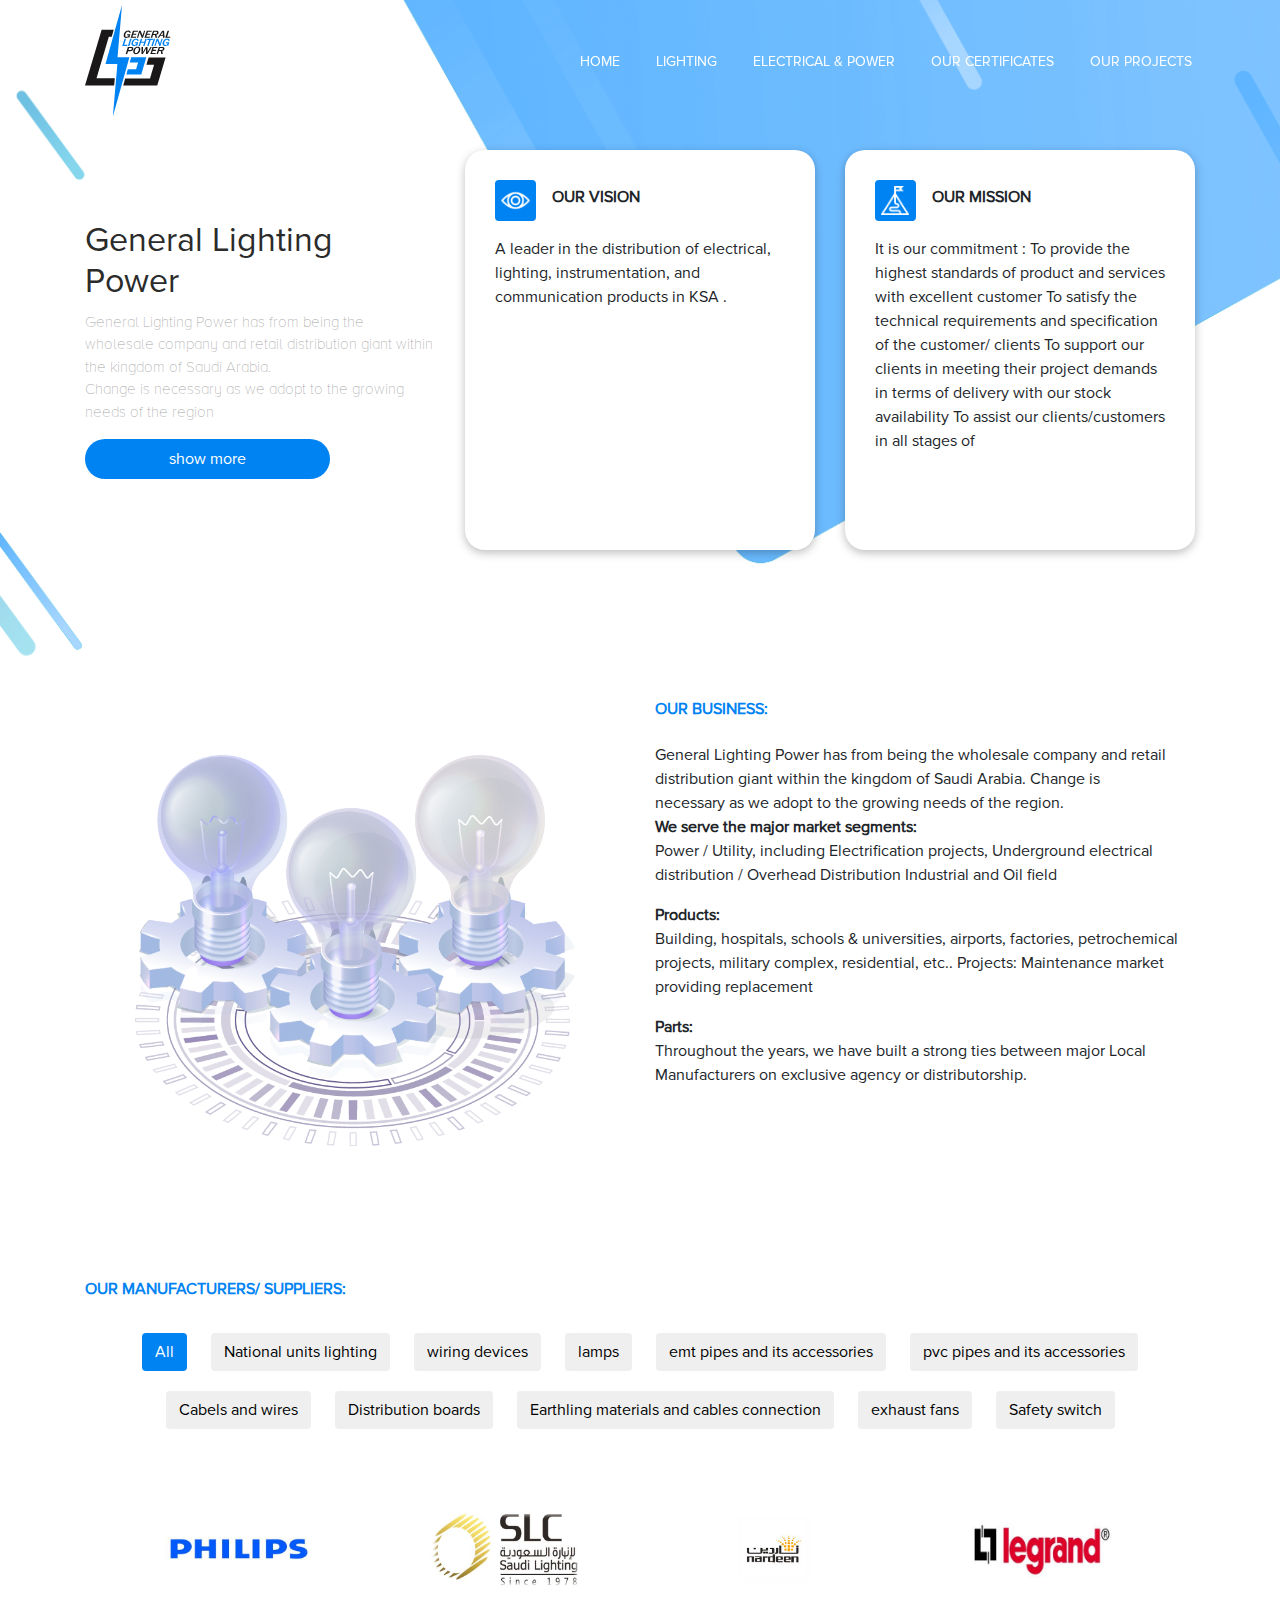
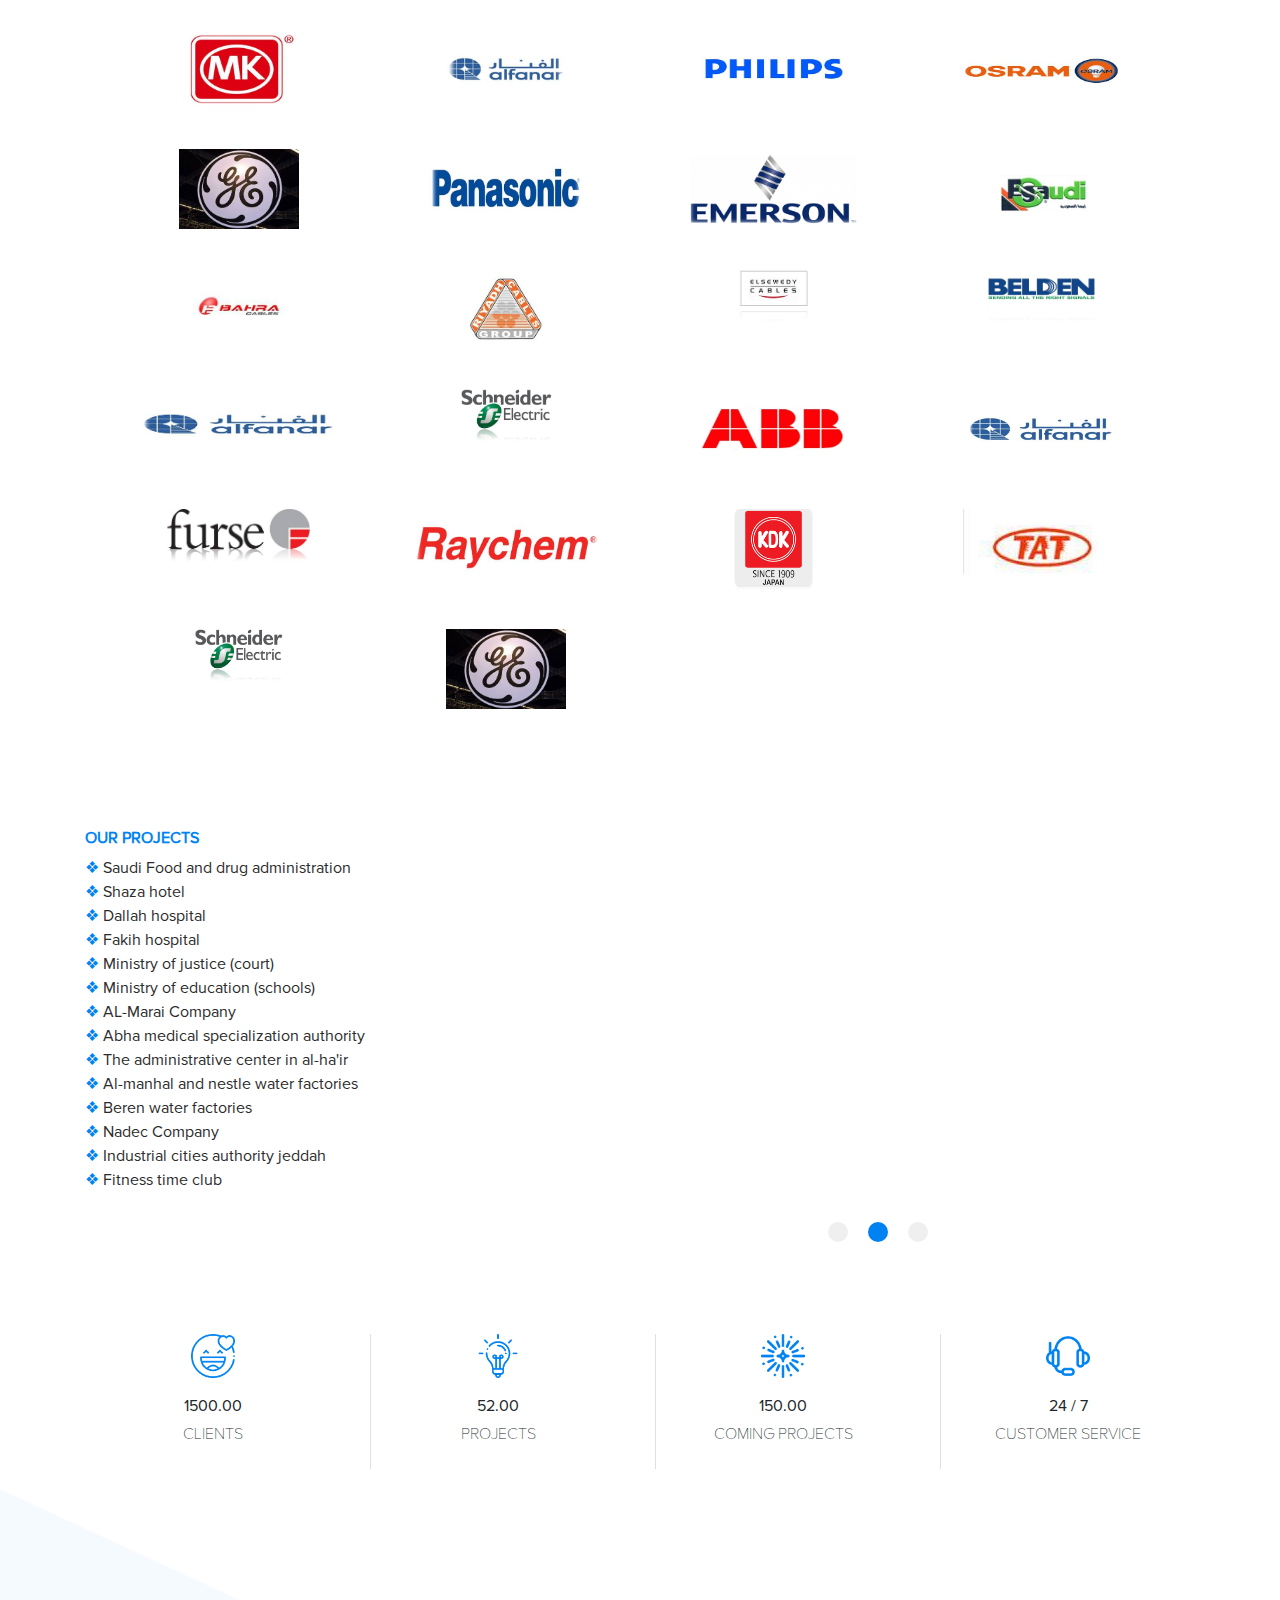
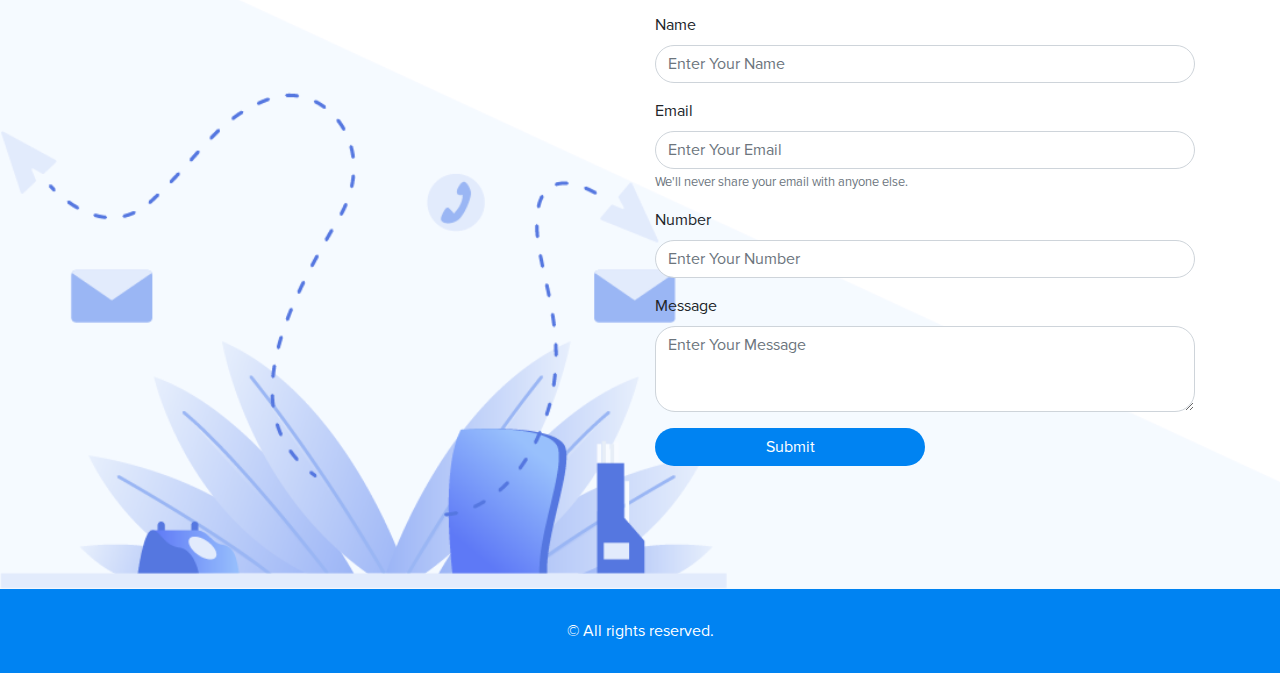
==== commit 96bf8eac: "Implemnted slider dots" ====
--- a/index.html
+++ b/index.html
@@ -384,13 +384,13 @@
 
           <div id="carousel">
             <ul class="flip-items">
-                <li data-flip-title="Red">
+                <li>
                     <img src="images/Layer 5.png">
                 </li>
-                <li data-flip-title="Razzmatazz" data-flip-category="Purples">
+                <li>
                     <img src="images/Mask Group 8.png">
                  </li>
-                <li data-flip-title="Deep Lilac" data-flip-category="Purples">
+                <li>
                   <img src="images/Layer 2.png">
                 </li>
             
--- a/style.css
+++ b/style.css
@@ -281,6 +281,7 @@
   height: 10px;
   width: 10px;
   border-radius: 50%;
+  cursor: pointer;
 }
 
 #ourProject .nav__links a.active {
